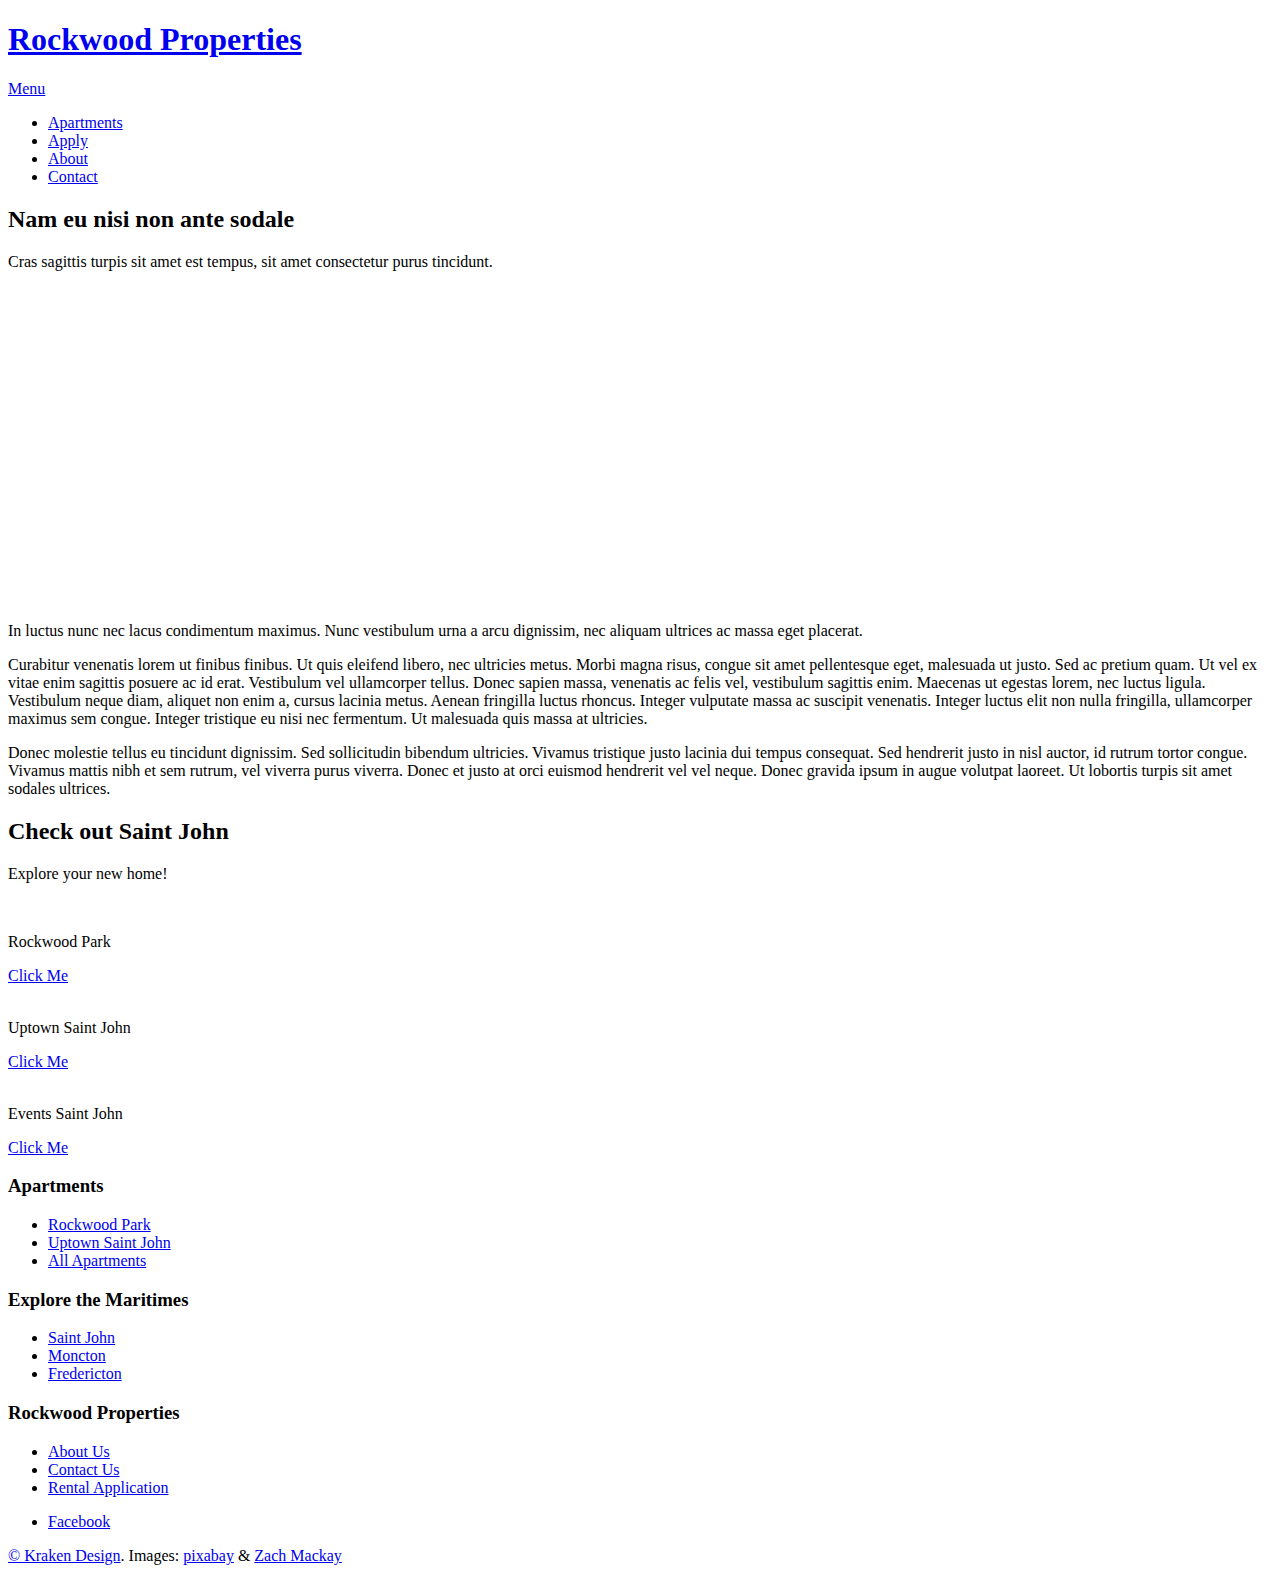
==== about.html @ c41294e8 "Update content to be more reflective of ownership" ====
<!DOCTYPE HTML>
<!--
	Rockwood Properties by Kraken Design
	krakendesign.ca
	Copyright, permission required to use any resources from here
-->
<html>
	<head>
		<title>Rockwood Properties</title>
		<meta charset="utf-8" />
		<meta name="viewport" content="width=device-width, initial-scale=1" />
		<link rel="stylesheet" href="assets/css/main.css" />
	</head>
	<body class="subpage">

		<!-- Header -->
			<header id="header">
				<h1><a href="#">Rockwood <span>Properties</span></a></h1>
				<a href="#menu">Menu</a>
			</header>

		<!-- Nav -->
			<nav id="menu">
				<ul class="links">
					<li><a href="index.html">Apartments</a></li>
					<li><a href="application.html">Apply</a></li>
					<li><a href="about.html">About</a></li>
					<li><a href="contact.html">Contact</a></li>
				</ul>
			</nav>

		<!-- Main -->
		<div id="main">

			<!-- One -->
				<section class="wrapper style1">
					<div class="inner">
						<header class="align-center">
							<h2>Nam eu nisi non ante sodale</h2>
							<p>Cras sagittis turpis sit amet est tempus, sit amet consectetur purus tincidunt.</p>
						</header>
						<div class="video">
							<div class="video-wrapper">
								<iframe width="560" height="315" src="https://www.youtube.com/embed/s6zR2T9vn2c" frameborder="0" allowfullscreen></iframe>
							</div>
							<p class="caption">
								In luctus nunc nec lacus condimentum maximus. Nunc vestibulum urna a arcu dignissim, nec aliquam ultrices ac massa eget placerat.
							</p>
						</div>
						<p>Curabitur venenatis lorem ut finibus finibus. Ut quis eleifend libero, nec ultricies metus. Morbi magna risus, congue sit amet pellentesque eget, malesuada ut justo. Sed ac pretium quam. Ut vel ex vitae enim sagittis posuere ac id erat. Vestibulum vel ullamcorper tellus. Donec sapien massa, venenatis ac felis vel, vestibulum sagittis enim. Maecenas ut egestas lorem, nec luctus ligula. Vestibulum neque diam, aliquet non enim a, cursus lacinia metus. Aenean fringilla luctus rhoncus. Integer vulputate massa ac suscipit venenatis. Integer luctus elit non nulla fringilla, ullamcorper maximus sem congue. Integer tristique eu nisi nec fermentum. Ut malesuada quis massa at ultricies.</p>
						<p>Donec molestie tellus eu tincidunt dignissim. Sed sollicitudin bibendum ultricies. Vivamus tristique justo lacinia dui tempus consequat. Sed hendrerit justo in nisl auctor, id rutrum tortor congue. Vivamus mattis nibh et sem rutrum, vel viverra purus viverra. Donec et justo at orci euismod hendrerit vel vel neque. Donec gravida ipsum in augue volutpat laoreet. Ut lobortis turpis sit amet sodales ultrices.</p>
					</div>
				</section>

			<!-- Three -- Explore -->
			<section class="wrapper ">
				<div class="inner">
					<header class="align-center">
						<h2>Check out Saint John</h2>
						<p>Explore your new home!</p>
					</header>

					<!-- 3 Column Video Section -->
						<div class="flex flex-3">

							<!-- Rockwood Park -->
							<div class="video col">
								<div class="image fit">
									<img src="images/explore01.jpg" alt="" />
									<div class="arrow">
										<div class="icon fa-home"></div>
									</div>
								</div>
								<p class="caption">
									Rockwood Park
								</p>
								<a href="http://www.rockwoodpark.ca/main.html" class="link"><span>Click Me</span></a>
							</div>

							<!-- Uptown Saint John -->
							<div class="video col">
								<div class="image fit">
									<img src="images/explore02.jpg" alt="" />
									<div class="arrow">
										<div class="icon fa-home"></div>
									</div>
								</div>
								<p class="caption">
									Uptown Saint John
								</p>
								<a href="https://uptownsj.com/" class="link"><span>Click Me</span></a>
							</div>

							<!-- Events Saint John -->
							<div class="video col">
								<div class="image fit">
									<img src="images/explore03.jpg" alt="" />
									<div class="arrow">
										<div class="icon fa-home"></div>
									</div>
								</div>
								<p class="caption">
									Events Saint John
								</p>
								<a href="https://uptownsj.com/events-calendar/" class="link"><span>Click Me</span></a>
							</div>
						</div>
				</div>
			</section>

		</div>

		<!-- Footer -->
		<footer id="footer">
			<div class="inner">
				<div class="flex flex-3">
					<div class="col">
						<h3>Apartments</h3>
						<ul class="alt">
							<li><a href="index.html">Rockwood Park</a></li>
							<li><a href="index.html">Uptown Saint John</a></li>
							<li><a href="index.html">All Apartments</a></li>
						</ul>
					</div>
					<div class="col">
						<h3>Explore the Maritimes</h3>
						<ul class="alt">
							<li><a href="https://uptownsj.com/">Saint John</a></li>
							<li><a href="https://downtownmoncton.com/">Moncton</a></li>
							<li><a href="https://www.tourismfredericton.ca/en">Fredericton</a></li>
						</ul>
					</div>
					<div class="col">
						<h3>Rockwood Properties</h3>
						<ul class="alt">
							<li><a href="about.html">About Us</a></li>
							<li><a href="contact.html">Contact Us</a></li>
							<li><a href="application.html">Rental Application</a></li>
						</ul>
					</div>
				</div>
			</div>
			<div class="copyright">
				<ul class="icons">
					<li><a href="#" class="icon fa-facebook"><span class="label">Facebook</span></a></li>
				</ul>
				<a href="https://krakendesign.ca">&copy; Kraken Design</a>. Images: <a href="https://pixabay.com">pixabay</a> & <a href="https://zachmackay.com/">Zach Mackay</a>
			</div>
		</footer>

		<!-- Scripts -->
		<script src="assets/js/jquery.min.js"></script>
		<script src="assets/js/jquery.scrolly.min.js"></script>
		<script src="assets/js/skel.min.js"></script>
		<script src="assets/js/util.js"></script>
		<script src="assets/js/main.js"></script>

	</body>
</html>
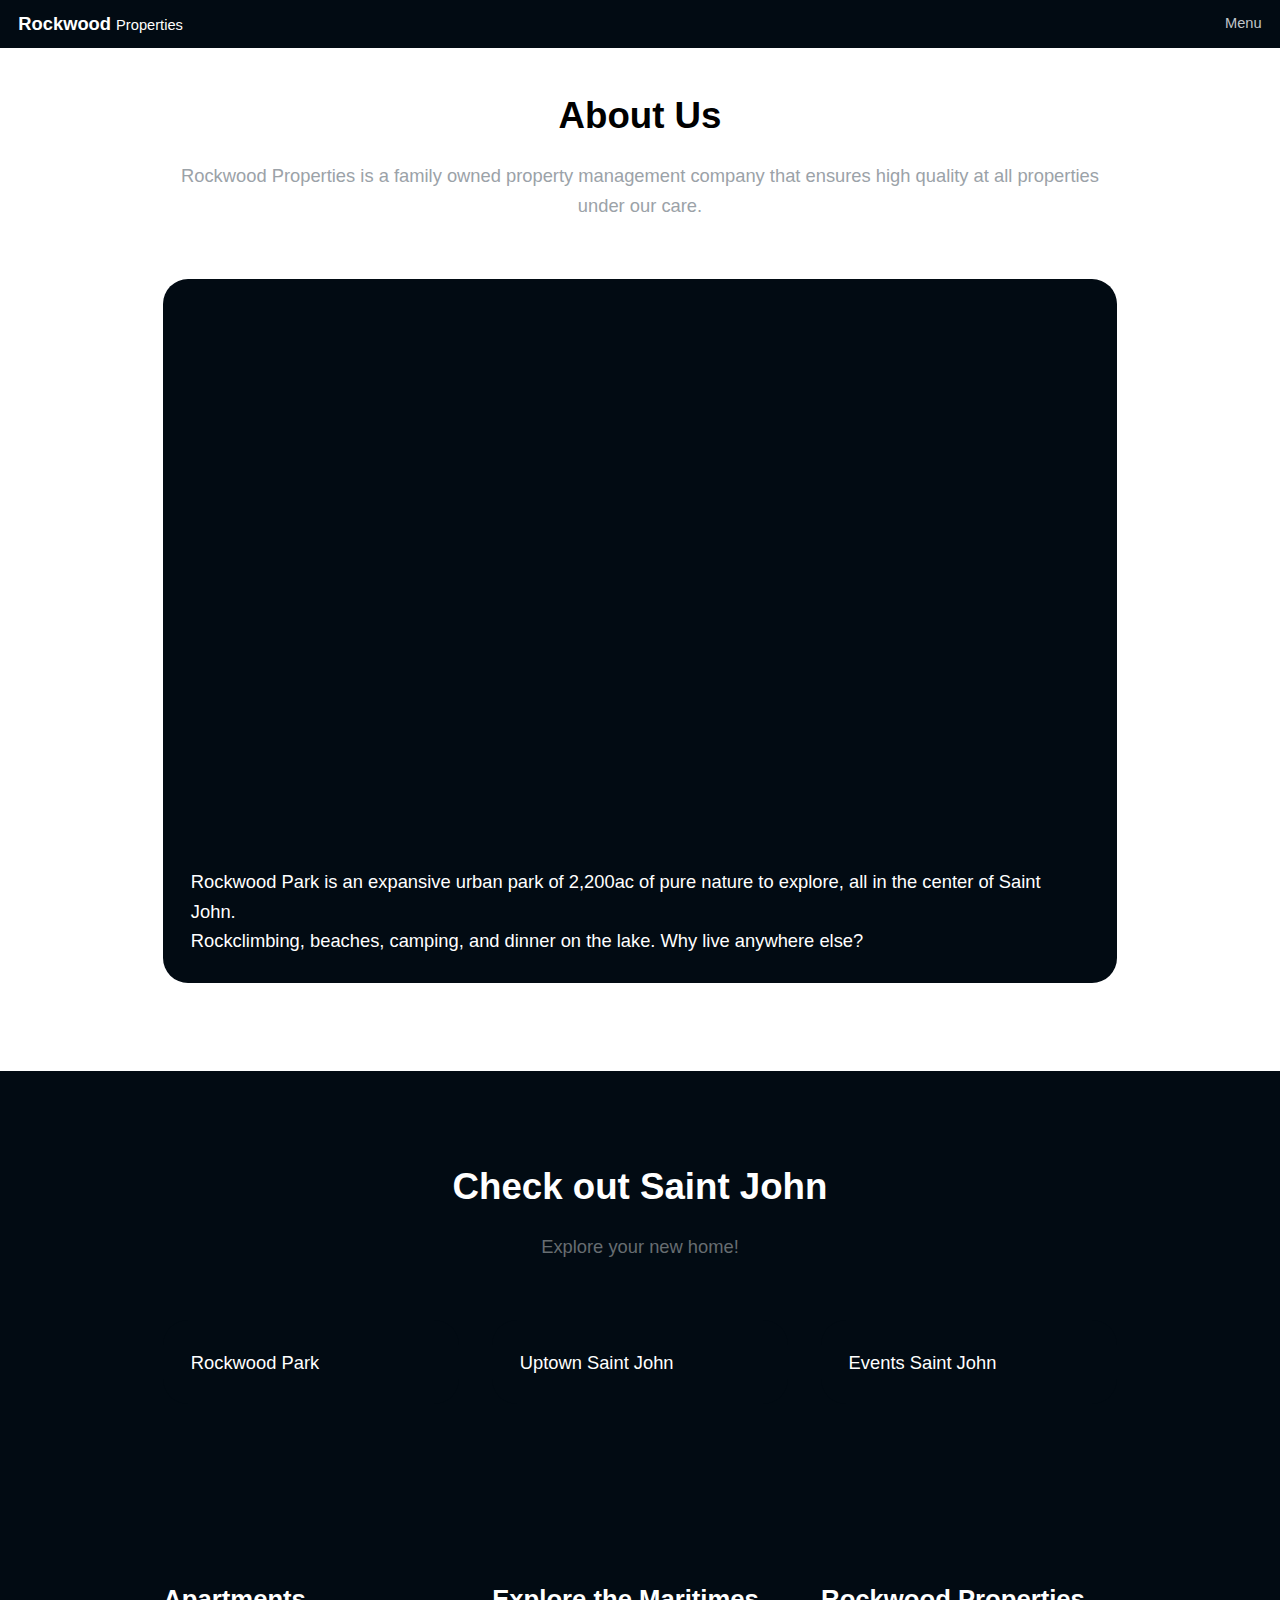
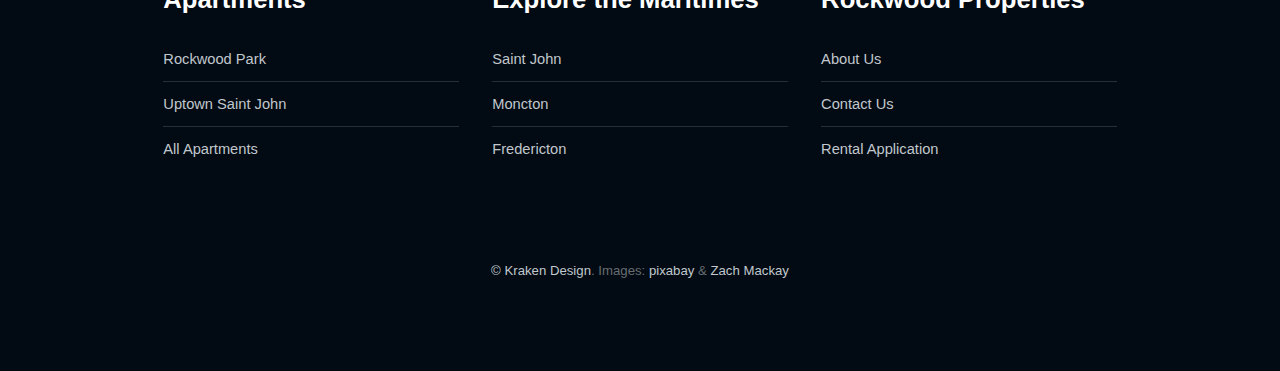
==== commit 397109df: "Re-add nav bar" ====
--- a/about.html
+++ b/about.html
@@ -10,22 +10,23 @@
 		<meta charset="utf-8" />
 		<meta name="viewport" content="width=device-width, initial-scale=1" />
 		<link rel="stylesheet" href="assets/css/main.css" />
+		<link rel="icon" type="image/png" href="favicon.png"/>
 	</head>
-	<body class="subpage">
+	<body>
 
 		<!-- Header -->
 			<header id="header">
-				<h1><a href="#">Rockwood <span>Properties</span></a></h1>
+				<h1><a href="https://rockwoodproperties.ca">Rockwood <span>Properties</span></a></h1>
 				<a href="#menu">Menu</a>
 			</header>
 
 		<!-- Nav -->
 			<nav id="menu">
 				<ul class="links">
-					<li><a href="index.html">Apartments</a></li>
-					<li><a href="application.html">Apply</a></li>
+					<li><a href="index.html">Home</a></li>
+					<li><a href="apply.html">Apply</a></li>
+					<li><a href="contact.html">Contact</a></li>
 					<li><a href="about.html">About</a></li>
-					<li><a href="contact.html">Contact</a></li>
 				</ul>
 			</nav>
 
@@ -33,22 +34,30 @@
 		<div id="main">
 
 			<!-- One -->
-				<section class="wrapper style1">
+				<section class="wrapper style2">
 					<div class="inner">
 						<header class="align-center">
-							<h2>Nam eu nisi non ante sodale</h2>
-							<p>Cras sagittis turpis sit amet est tempus, sit amet consectetur purus tincidunt.</p>
+							<h2>About Us</h2>
+							<p>Rockwood Properties is a family owned property management company that ensures high quality at all properties under our care.</p>
+							<p></p>
 						</header>
 						<div class="video">
 							<div class="video-wrapper">
-								<iframe width="560" height="315" src="https://www.youtube.com/embed/s6zR2T9vn2c" frameborder="0" allowfullscreen></iframe>
+								<iframe src="https://www.google.com/maps/embed?pb=!1m21!1m12!1m3!1d6004.282165749782!2d-66.05738918810069!3d45.29133066724356!2m3!1f0!2f0!3f0!3m2!1i1024!2i768!4f13.1!4m6!3e2!4m0!4m3!3m2!1d45.2876348!2d-66.06153019999999!5e1!3m2!1sen!2sca!4v1611616242511!5m2!1sen!2sca" width="600" height="450" frameborder="0" style="border:0;" allowfullscreen="" aria-hidden="false" tabindex="0"></iframe>
 							</div>
 							<p class="caption">
-								In luctus nunc nec lacus condimentum maximus. Nunc vestibulum urna a arcu dignissim, nec aliquam ultrices ac massa eget placerat.
+								Rockwood Park is an expansive urban park of 2,200ac of pure nature to explore, all in the center of Saint John. 
+								<br>
+								Rockclimbing, beaches, camping, and dinner on the lake. Why live anywhere else?  
 							</p>
+							
 						</div>
-						<p>Curabitur venenatis lorem ut finibus finibus. Ut quis eleifend libero, nec ultricies metus. Morbi magna risus, congue sit amet pellentesque eget, malesuada ut justo. Sed ac pretium quam. Ut vel ex vitae enim sagittis posuere ac id erat. Vestibulum vel ullamcorper tellus. Donec sapien massa, venenatis ac felis vel, vestibulum sagittis enim. Maecenas ut egestas lorem, nec luctus ligula. Vestibulum neque diam, aliquet non enim a, cursus lacinia metus. Aenean fringilla luctus rhoncus. Integer vulputate massa ac suscipit venenatis. Integer luctus elit non nulla fringilla, ullamcorper maximus sem congue. Integer tristique eu nisi nec fermentum. Ut malesuada quis massa at ultricies.</p>
-						<p>Donec molestie tellus eu tincidunt dignissim. Sed sollicitudin bibendum ultricies. Vivamus tristique justo lacinia dui tempus consequat. Sed hendrerit justo in nisl auctor, id rutrum tortor congue. Vivamus mattis nibh et sem rutrum, vel viverra purus viverra. Donec et justo at orci euismod hendrerit vel vel neque. Donec gravida ipsum in augue volutpat laoreet. Ut lobortis turpis sit amet sodales ultrices.</p>
+						<p>
+							
+						</p>
+						<p>
+
+						</p>
 					</div>
 				</section>
 
--- a/assets/css/main.css
+++ b/assets/css/main.css
@@ -0,0 +1,3832 @@
+@charset "UTF-8";
+@import url(font-awesome.min.css);
+@import url("https://fonts.googleapis.com/css?family=Signika:300,700");
+
+/*
+	Broadcast by TEMPLATED
+	templated.co @templatedco
+	Released for free under the Creative Commons Attribution 3.0 license (templated.co/license)
+*/
+
+/* Reset */
+
+	html, body, div, span, applet, object, iframe, h1, h2, h3, h4, h5, h6, p, blockquote, pre, a, abbr, acronym, address, big, cite, code, del, dfn, em, img, ins, kbd, q, s, samp, small, strike, strong, sub, sup, tt, var, b, u, i, center, dl, dt, dd, ol, ul, li, fieldset, form, label, legend, table, caption, tbody, tfoot, thead, tr, th, td, article, aside, canvas, details, embed, figure, figcaption, footer, header, hgroup, menu, nav, output, ruby, section, summary, time, mark, audio, video {
+		margin: 0;
+		padding: 0;
+		border: 0;
+		font-size: 100%;
+		font: inherit;
+		vertical-align: baseline;
+	}
+
+	article, aside, details, figcaption, figure, footer, header, hgroup, menu, nav, section {
+		display: block;
+	}
+
+	body {
+		line-height: 1;
+	}
+
+	ol, ul {
+		list-style: none;
+	}
+
+	blockquote, q {
+		quotes: none;
+	}
+
+	blockquote:before, blockquote:after, q:before, q:after {
+		content: '';
+		content: none;
+	}
+
+	table {
+		border-collapse: collapse;
+		border-spacing: 0;
+	}
+
+	body {
+		-webkit-text-size-adjust: none;
+	}
+
+/* Box Model */
+
+	*, *:before, *:after {
+		-moz-box-sizing: border-box;
+		-webkit-box-sizing: border-box;
+		box-sizing: border-box;
+	}
+
+/* Containers */
+
+	.container {
+		margin-left: auto;
+		margin-right: auto;
+	}
+
+	.container.\31 25\25 {
+		width: 100%;
+		max-width: 100em;
+		min-width: 80em;
+	}
+
+	.container.\37 5\25 {
+		width: 60em;
+	}
+
+	.container.\35 0\25 {
+		width: 40em;
+	}
+
+	.container.\32 5\25 {
+		width: 20em;
+	}
+
+	.container {
+		width: 80em;
+	}
+
+	@media screen and (max-width: 1680px) {
+
+		.container.\31 25\25 {
+			width: 100%;
+			max-width: 100em;
+			min-width: 80em;
+		}
+
+		.container.\37 5\25 {
+			width: 60em;
+		}
+
+		.container.\35 0\25 {
+			width: 40em;
+		}
+
+		.container.\32 5\25 {
+			width: 20em;
+		}
+
+		.container {
+			width: 80em;
+		}
+
+	}
+
+	@media screen and (max-width: 1280px) {
+
+		.container.\31 25\25 {
+			width: 100%;
+			max-width: 81.25em;
+			min-width: 65em;
+		}
+
+		.container.\37 5\25 {
+			width: 48.75em;
+		}
+
+		.container.\35 0\25 {
+			width: 32.5em;
+		}
+
+		.container.\32 5\25 {
+			width: 16.25em;
+		}
+
+		.container {
+			width: 65em;
+		}
+
+	}
+
+	@media screen and (max-width: 980px) {
+
+		.container.\31 25\25 {
+			width: 100%;
+			max-width: 112.5%;
+			min-width: 90%;
+		}
+
+		.container.\37 5\25 {
+			width: 67.5%;
+		}
+
+		.container.\35 0\25 {
+			width: 45%;
+		}
+
+		.container.\32 5\25 {
+			width: 22.5%;
+		}
+
+		.container {
+			width: 90%;
+		}
+
+	}
+
+	@media screen and (max-width: 736px) {
+
+		.container.\31 25\25 {
+			width: 100%;
+			max-width: 112.5%;
+			min-width: 90%;
+		}
+
+		.container.\37 5\25 {
+			width: 67.5%;
+		}
+
+		.container.\35 0\25 {
+			width: 45%;
+		}
+
+		.container.\32 5\25 {
+			width: 22.5%;
+		}
+
+		.container {
+			width: 90% !important;
+		}
+
+	}
+
+	@media screen and (max-width: 480px) {
+
+		.container.\31 25\25 {
+			width: 100%;
+			max-width: 112.5%;
+			min-width: 90%;
+		}
+
+		.container.\37 5\25 {
+			width: 67.5%;
+		}
+
+		.container.\35 0\25 {
+			width: 45%;
+		}
+
+		.container.\32 5\25 {
+			width: 22.5%;
+		}
+
+		.container {
+			width: 90% !important;
+		}
+
+	}
+
+/* Grid */
+
+	.row {
+		border-bottom: solid 1px transparent;
+		-moz-box-sizing: border-box;
+		-webkit-box-sizing: border-box;
+		box-sizing: border-box;
+	}
+
+	.row > * {
+		float: left;
+		-moz-box-sizing: border-box;
+		-webkit-box-sizing: border-box;
+		box-sizing: border-box;
+	}
+
+	.row:after, .row:before {
+		content: '';
+		display: block;
+		clear: both;
+		height: 0;
+	}
+
+	.row.uniform > * > :first-child {
+		margin-top: 0;
+	}
+
+	.row.uniform > * > :last-child {
+		margin-bottom: 0;
+	}
+
+	.row.\30 \25 > * {
+		padding: 0 0 0 0em;
+	}
+
+	.row.\30 \25 {
+		margin: 0 0 -1px 0em;
+	}
+
+	.row.uniform.\30 \25 > * {
+		padding: 0em 0 0 0em;
+	}
+
+	.row.uniform.\30 \25 {
+		margin: 0em 0 -1px 0em;
+	}
+
+	.row > * {
+		padding: 0 0 0 2em;
+	}
+
+	.row {
+		margin: 0 0 -1px -2em;
+	}
+
+	.row.uniform > * {
+		padding: 2em 0 0 2em;
+	}
+
+	.row.uniform {
+		margin: -2em 0 -1px -2em;
+	}
+
+	.row.\32 00\25 > * {
+		padding: 0 0 0 4em;
+	}
+
+	.row.\32 00\25 {
+		margin: 0 0 -1px -4em;
+	}
+
+	.row.uniform.\32 00\25 > * {
+		padding: 4em 0 0 4em;
+	}
+
+	.row.uniform.\32 00\25 {
+		margin: -4em 0 -1px -4em;
+	}
+
+	.row.\31 50\25 > * {
+		padding: 0 0 0 3em;
+	}
+
+	.row.\31 50\25 {
+		margin: 0 0 -1px -3em;
+	}
+
+	.row.uniform.\31 50\25 > * {
+		padding: 3em 0 0 3em;
+	}
+
+	.row.uniform.\31 50\25 {
+		margin: -3em 0 -1px -3em;
+	}
+
+	.row.\35 0\25 > * {
+		padding: 0 0 0 1em;
+	}
+
+	.row.\35 0\25 {
+		margin: 0 0 -1px -1em;
+	}
+
+	.row.uniform.\35 0\25 > * {
+		padding: 1em 0 0 1em;
+	}
+
+	.row.uniform.\35 0\25 {
+		margin: -1em 0 -1px -1em;
+	}
+
+	.row.\32 5\25 > * {
+		padding: 0 0 0 0.5em;
+	}
+
+	.row.\32 5\25 {
+		margin: 0 0 -1px -0.5em;
+	}
+
+	.row.uniform.\32 5\25 > * {
+		padding: 0.5em 0 0 0.5em;
+	}
+
+	.row.uniform.\32 5\25 {
+		margin: -0.5em 0 -1px -0.5em;
+	}
+
+	.\31 2u, .\31 2u\24 {
+		width: 100%;
+		clear: none;
+		margin-left: 0;
+	}
+
+	.\31 1u, .\31 1u\24 {
+		width: 91.6666666667%;
+		clear: none;
+		margin-left: 0;
+	}
+
+	.\31 0u, .\31 0u\24 {
+		width: 83.3333333333%;
+		clear: none;
+		margin-left: 0;
+	}
+
+	.\39 u, .\39 u\24 {
+		width: 75%;
+		clear: none;
+		margin-left: 0;
+	}
+
+	.\38 u, .\38 u\24 {
+		width: 66.6666666667%;
+		clear: none;
+		margin-left: 0;
+	}
+
+	.\37 u, .\37 u\24 {
+		width: 58.3333333333%;
+		clear: none;
+		margin-left: 0;
+	}
+
+	.\36 u, .\36 u\24 {
+		width: 50%;
+		clear: none;
+		margin-left: 0;
+	}
+
+	.\35 u, .\35 u\24 {
+		width: 41.6666666667%;
+		clear: none;
+		margin-left: 0;
+	}
+
+	.\34 u, .\34 u\24 {
+		width: 33.3333333333%;
+		clear: none;
+		margin-left: 0;
+	}
+
+	.\33 u, .\33 u\24 {
+		width: 25%;
+		clear: none;
+		margin-left: 0;
+	}
+
+	.\32 u, .\32 u\24 {
+		width: 16.6666666667%;
+		clear: none;
+		margin-left: 0;
+	}
+
+	.\31 u, .\31 u\24 {
+		width: 8.3333333333%;
+		clear: none;
+		margin-left: 0;
+	}
+
+	.\31 2u\24 + *,
+	.\31 1u\24 + *,
+	.\31 0u\24 + *,
+	.\39 u\24 + *,
+	.\38 u\24 + *,
+	.\37 u\24 + *,
+	.\36 u\24 + *,
+	.\35 u\24 + *,
+	.\34 u\24 + *,
+	.\33 u\24 + *,
+	.\32 u\24 + *,
+	.\31 u\24 + * {
+		clear: left;
+	}
+
+	.\-11u {
+		margin-left: 91.66667%;
+	}
+
+	.\-10u {
+		margin-left: 83.33333%;
+	}
+
+	.\-9u {
+		margin-left: 75%;
+	}
+
+	.\-8u {
+		margin-left: 66.66667%;
+	}
+
+	.\-7u {
+		margin-left: 58.33333%;
+	}
+
+	.\-6u {
+		margin-left: 50%;
+	}
+
+	.\-5u {
+		margin-left: 41.66667%;
+	}
+
+	.\-4u {
+		margin-left: 33.33333%;
+	}
+
+	.\-3u {
+		margin-left: 25%;
+	}
+
+	.\-2u {
+		margin-left: 16.66667%;
+	}
+
+	.\-1u {
+		margin-left: 8.33333%;
+	}
+
+	@media screen and (max-width: 1680px) {
+
+		.row > * {
+			padding: 0 0 0 2em;
+		}
+
+		.row {
+			margin: 0 0 -1px -2em;
+		}
+
+		.row.uniform > * {
+			padding: 2em 0 0 2em;
+		}
+
+		.row.uniform {
+			margin: -2em 0 -1px -2em;
+		}
+
+		.row.\32 00\25 > * {
+			padding: 0 0 0 4em;
+		}
+
+		.row.\32 00\25 {
+			margin: 0 0 -1px -4em;
+		}
+
+		.row.uniform.\32 00\25 > * {
+			padding: 4em 0 0 4em;
+		}
+
+		.row.uniform.\32 00\25 {
+			margin: -4em 0 -1px -4em;
+		}
+
+		.row.\31 50\25 > * {
+			padding: 0 0 0 3em;
+		}
+
+		.row.\31 50\25 {
+			margin: 0 0 -1px -3em;
+		}
+
+		.row.uniform.\31 50\25 > * {
+			padding: 3em 0 0 3em;
+		}
+
+		.row.uniform.\31 50\25 {
+			margin: -3em 0 -1px -3em;
+		}
+
+		.row.\35 0\25 > * {
+			padding: 0 0 0 1em;
+		}
+
+		.row.\35 0\25 {
+			margin: 0 0 -1px -1em;
+		}
+
+		.row.uniform.\35 0\25 > * {
+			padding: 1em 0 0 1em;
+		}
+
+		.row.uniform.\35 0\25 {
+			margin: -1em 0 -1px -1em;
+		}
+
+		.row.\32 5\25 > * {
+			padding: 0 0 0 0.5em;
+		}
+
+		.row.\32 5\25 {
+			margin: 0 0 -1px -0.5em;
+		}
+
+		.row.uniform.\32 5\25 > * {
+			padding: 0.5em 0 0 0.5em;
+		}
+
+		.row.uniform.\32 5\25 {
+			margin: -0.5em 0 -1px -0.5em;
+		}
+
+		.\31 2u\28xlarge\29, .\31 2u\24\28xlarge\29 {
+			width: 100%;
+			clear: none;
+			margin-left: 0;
+		}
+
+		.\31 1u\28xlarge\29, .\31 1u\24\28xlarge\29 {
+			width: 91.6666666667%;
+			clear: none;
+			margin-left: 0;
+		}
+
+		.\31 0u\28xlarge\29, .\31 0u\24\28xlarge\29 {
+			width: 83.3333333333%;
+			clear: none;
+			margin-left: 0;
+		}
+
+		.\39 u\28xlarge\29, .\39 u\24\28xlarge\29 {
+			width: 75%;
+			clear: none;
+			margin-left: 0;
+		}
+
+		.\38 u\28xlarge\29, .\38 u\24\28xlarge\29 {
+			width: 66.6666666667%;
+			clear: none;
+			margin-left: 0;
+		}
+
+		.\37 u\28xlarge\29, .\37 u\24\28xlarge\29 {
+			width: 58.3333333333%;
+			clear: none;
+			margin-left: 0;
+		}
+
+		.\36 u\28xlarge\29, .\36 u\24\28xlarge\29 {
+			width: 50%;
+			clear: none;
+			margin-left: 0;
+		}
+
+		.\35 u\28xlarge\29, .\35 u\24\28xlarge\29 {
+			width: 41.6666666667%;
+			clear: none;
+			margin-left: 0;
+		}
+
+		.\34 u\28xlarge\29, .\34 u\24\28xlarge\29 {
+			width: 33.3333333333%;
+			clear: none;
+			margin-left: 0;
+		}
+
+		.\33 u\28xlarge\29, .\33 u\24\28xlarge\29 {
+			width: 25%;
+			clear: none;
+			margin-left: 0;
+		}
+
+		.\32 u\28xlarge\29, .\32 u\24\28xlarge\29 {
+			width: 16.6666666667%;
+			clear: none;
+			margin-left: 0;
+		}
+
+		.\31 u\28xlarge\29, .\31 u\24\28xlarge\29 {
+			width: 8.3333333333%;
+			clear: none;
+			margin-left: 0;
+		}
+
+		.\31 2u\24\28xlarge\29 + *,
+		.\31 1u\24\28xlarge\29 + *,
+		.\31 0u\24\28xlarge\29 + *,
+		.\39 u\24\28xlarge\29 + *,
+		.\38 u\24\28xlarge\29 + *,
+		.\37 u\24\28xlarge\29 + *,
+		.\36 u\24\28xlarge\29 + *,
+		.\35 u\24\28xlarge\29 + *,
+		.\34 u\24\28xlarge\29 + *,
+		.\33 u\24\28xlarge\29 + *,
+		.\32 u\24\28xlarge\29 + *,
+		.\31 u\24\28xlarge\29 + * {
+			clear: left;
+		}
+
+		.\-11u\28xlarge\29 {
+			margin-left: 91.66667%;
+		}
+
+		.\-10u\28xlarge\29 {
+			margin-left: 83.33333%;
+		}
+
+		.\-9u\28xlarge\29 {
+			margin-left: 75%;
+		}
+
+		.\-8u\28xlarge\29 {
+			margin-left: 66.66667%;
+		}
+
+		.\-7u\28xlarge\29 {
+			margin-left: 58.33333%;
+		}
+
+		.\-6u\28xlarge\29 {
+			margin-left: 50%;
+		}
+
+		.\-5u\28xlarge\29 {
+			margin-left: 41.66667%;
+		}
+
+		.\-4u\28xlarge\29 {
+			margin-left: 33.33333%;
+		}
+
+		.\-3u\28xlarge\29 {
+			margin-left: 25%;
+		}
+
+		.\-2u\28xlarge\29 {
+			margin-left: 16.66667%;
+		}
+
+		.\-1u\28xlarge\29 {
+			margin-left: 8.33333%;
+		}
+
+	}
+
+	@media screen and (max-width: 1280px) {
+
+		.row > * {
+			padding: 0 0 0 1.5em;
+		}
+
+		.row {
+			margin: 0 0 -1px -1.5em;
+		}
+
+		.row.uniform > * {
+			padding: 1.5em 0 0 1.5em;
+		}
+
+		.row.uniform {
+			margin: -1.5em 0 -1px -1.5em;
+		}
+
+		.row.\32 00\25 > * {
+			padding: 0 0 0 3em;
+		}
+
+		.row.\32 00\25 {
+			margin: 0 0 -1px -3em;
+		}
+
+		.row.uniform.\32 00\25 > * {
+			padding: 3em 0 0 3em;
+		}
+
+		.row.uniform.\32 00\25 {
+			margin: -3em 0 -1px -3em;
+		}
+
+		.row.\31 50\25 > * {
+			padding: 0 0 0 2.25em;
+		}
+
+		.row.\31 50\25 {
+			margin: 0 0 -1px -2.25em;
+		}
+
+		.row.uniform.\31 50\25 > * {
+			padding: 2.25em 0 0 2.25em;
+		}
+
+		.row.uniform.\31 50\25 {
+			margin: -2.25em 0 -1px -2.25em;
+		}
+
+		.row.\35 0\25 > * {
+			padding: 0 0 0 0.75em;
+		}
+
+		.row.\35 0\25 {
+			margin: 0 0 -1px -0.75em;
+		}
+
+		.row.uniform.\35 0\25 > * {
+			padding: 0.75em 0 0 0.75em;
+		}
+
+		.row.uniform.\35 0\25 {
+			margin: -0.75em 0 -1px -0.75em;
+		}
+
+		.row.\32 5\25 > * {
+			padding: 0 0 0 0.375em;
+		}
+
+		.row.\32 5\25 {
+			margin: 0 0 -1px -0.375em;
+		}
+
+		.row.uniform.\32 5\25 > * {
+			padding: 0.375em 0 0 0.375em;
+		}
+
+		.row.uniform.\32 5\25 {
+			margin: -0.375em 0 -1px -0.375em;
+		}
+
+		.\31 2u\28large\29, .\31 2u\24\28large\29 {
+			width: 100%;
+			clear: none;
+			margin-left: 0;
+		}
+
+		.\31 1u\28large\29, .\31 1u\24\28large\29 {
+			width: 91.6666666667%;
+			clear: none;
+			margin-left: 0;
+		}
+
+		.\31 0u\28large\29, .\31 0u\24\28large\29 {
+			width: 83.3333333333%;
+			clear: none;
+			margin-left: 0;
+		}
+
+		.\39 u\28large\29, .\39 u\24\28large\29 {
+			width: 75%;
+			clear: none;
+			margin-left: 0;
+		}
+
+		.\38 u\28large\29, .\38 u\24\28large\29 {
+			width: 66.6666666667%;
+			clear: none;
+			margin-left: 0;
+		}
+
+		.\37 u\28large\29, .\37 u\24\28large\29 {
+			width: 58.3333333333%;
+			clear: none;
+			margin-left: 0;
+		}
+
+		.\36 u\28large\29, .\36 u\24\28large\29 {
+			width: 50%;
+			clear: none;
+			margin-left: 0;
+		}
+
+		.\35 u\28large\29, .\35 u\24\28large\29 {
+			width: 41.6666666667%;
+			clear: none;
+			margin-left: 0;
+		}
+
+		.\34 u\28large\29, .\34 u\24\28large\29 {
+			width: 33.3333333333%;
+			clear: none;
+			margin-left: 0;
+		}
+
+		.\33 u\28large\29, .\33 u\24\28large\29 {
+			width: 25%;
+			clear: none;
+			margin-left: 0;
+		}
+
+		.\32 u\28large\29, .\32 u\24\28large\29 {
+			width: 16.6666666667%;
+			clear: none;
+			margin-left: 0;
+		}
+
+		.\31 u\28large\29, .\31 u\24\28large\29 {
+			width: 8.3333333333%;
+			clear: none;
+			margin-left: 0;
+		}
+
+		.\31 2u\24\28large\29 + *,
+		.\31 1u\24\28large\29 + *,
+		.\31 0u\24\28large\29 + *,
+		.\39 u\24\28large\29 + *,
+		.\38 u\24\28large\29 + *,
+		.\37 u\24\28large\29 + *,
+		.\36 u\24\28large\29 + *,
+		.\35 u\24\28large\29 + *,
+		.\34 u\24\28large\29 + *,
+		.\33 u\24\28large\29 + *,
+		.\32 u\24\28large\29 + *,
+		.\31 u\24\28large\29 + * {
+			clear: left;
+		}
+
+		.\-11u\28large\29 {
+			margin-left: 91.66667%;
+		}
+
+		.\-10u\28large\29 {
+			margin-left: 83.33333%;
+		}
+
+		.\-9u\28large\29 {
+			margin-left: 75%;
+		}
+
+		.\-8u\28large\29 {
+			margin-left: 66.66667%;
+		}
+
+		.\-7u\28large\29 {
+			margin-left: 58.33333%;
+		}
+
+		.\-6u\28large\29 {
+			margin-left: 50%;
+		}
+
+		.\-5u\28large\29 {
+			margin-left: 41.66667%;
+		}
+
+		.\-4u\28large\29 {
+			margin-left: 33.33333%;
+		}
+
+		.\-3u\28large\29 {
+			margin-left: 25%;
+		}
+
+		.\-2u\28large\29 {
+			margin-left: 16.66667%;
+		}
+
+		.\-1u\28large\29 {
+			margin-left: 8.33333%;
+		}
+
+	}
+
+	@media screen and (max-width: 980px) {
+
+		.row > * {
+			padding: 0 0 0 1.5em;
+		}
+
+		.row {
+			margin: 0 0 -1px -1.5em;
+		}
+
+		.row.uniform > * {
+			padding: 1.5em 0 0 1.5em;
+		}
+
+		.row.uniform {
+			margin: -1.5em 0 -1px -1.5em;
+		}
+
+		.row.\32 00\25 > * {
+			padding: 0 0 0 3em;
+		}
+
+		.row.\32 00\25 {
+			margin: 0 0 -1px -3em;
+		}
+
+		.row.uniform.\32 00\25 > * {
+			padding: 3em 0 0 3em;
+		}
+
+		.row.uniform.\32 00\25 {
+			margin: -3em 0 -1px -3em;
+		}
+
+		.row.\31 50\25 > * {
+			padding: 0 0 0 2.25em;
+		}
+
+		.row.\31 50\25 {
+			margin: 0 0 -1px -2.25em;
+		}
+
+		.row.uniform.\31 50\25 > * {
+			padding: 2.25em 0 0 2.25em;
+		}
+
+		.row.uniform.\31 50\25 {
+			margin: -2.25em 0 -1px -2.25em;
+		}
+
+		.row.\35 0\25 > * {
+			padding: 0 0 0 0.75em;
+		}
+
+		.row.\35 0\25 {
+			margin: 0 0 -1px -0.75em;
+		}
+
+		.row.uniform.\35 0\25 > * {
+			padding: 0.75em 0 0 0.75em;
+		}
+
+		.row.uniform.\35 0\25 {
+			margin: -0.75em 0 -1px -0.75em;
+		}
+
+		.row.\32 5\25 > * {
+			padding: 0 0 0 0.375em;
+		}
+
+		.row.\32 5\25 {
+			margin: 0 0 -1px -0.375em;
+		}
+
+		.row.uniform.\32 5\25 > * {
+			padding: 0.375em 0 0 0.375em;
+		}
+
+		.row.uniform.\32 5\25 {
+			margin: -0.375em 0 -1px -0.375em;
+		}
+
+		.\31 2u\28medium\29, .\31 2u\24\28medium\29 {
+			width: 100%;
+			clear: none;
+			margin-left: 0;
+		}
+
+		.\31 1u\28medium\29, .\31 1u\24\28medium\29 {
+			width: 91.6666666667%;
+			clear: none;
+			margin-left: 0;
+		}
+
+		.\31 0u\28medium\29, .\31 0u\24\28medium\29 {
+			width: 83.3333333333%;
+			clear: none;
+			margin-left: 0;
+		}
+
+		.\39 u\28medium\29, .\39 u\24\28medium\29 {
+			width: 75%;
+			clear: none;
+			margin-left: 0;
+		}
+
+		.\38 u\28medium\29, .\38 u\24\28medium\29 {
+			width: 66.6666666667%;
+			clear: none;
+			margin-left: 0;
+		}
+
+		.\37 u\28medium\29, .\37 u\24\28medium\29 {
+			width: 58.3333333333%;
+			clear: none;
+			margin-left: 0;
+		}
+
+		.\36 u\28medium\29, .\36 u\24\28medium\29 {
+			width: 50%;
+			clear: none;
+			margin-left: 0;
+		}
+
+		.\35 u\28medium\29, .\35 u\24\28medium\29 {
+			width: 41.6666666667%;
+			clear: none;
+			margin-left: 0;
+		}
+
+		.\34 u\28medium\29, .\34 u\24\28medium\29 {
+			width: 33.3333333333%;
+			clear: none;
+			margin-left: 0;
+		}
+
+		.\33 u\28medium\29, .\33 u\24\28medium\29 {
+			width: 25%;
+			clear: none;
+			margin-left: 0;
+		}
+
+		.\32 u\28medium\29, .\32 u\24\28medium\29 {
+			width: 16.6666666667%;
+			clear: none;
+			margin-left: 0;
+		}
+
+		.\31 u\28medium\29, .\31 u\24\28medium\29 {
+			width: 8.3333333333%;
+			clear: none;
+			margin-left: 0;
+		}
+
+		.\31 2u\24\28medium\29 + *,
+		.\31 1u\24\28medium\29 + *,
+		.\31 0u\24\28medium\29 + *,
+		.\39 u\24\28medium\29 + *,
+		.\38 u\24\28medium\29 + *,
+		.\37 u\24\28medium\29 + *,
+		.\36 u\24\28medium\29 + *,
+		.\35 u\24\28medium\29 + *,
+		.\34 u\24\28medium\29 + *,
+		.\33 u\24\28medium\29 + *,
+		.\32 u\24\28medium\29 + *,
+		.\31 u\24\28medium\29 + * {
+			clear: left;
+		}
+
+		.\-11u\28medium\29 {
+			margin-left: 91.66667%;
+		}
+
+		.\-10u\28medium\29 {
+			margin-left: 83.33333%;
+		}
+
+		.\-9u\28medium\29 {
+			margin-left: 75%;
+		}
+
+		.\-8u\28medium\29 {
+			margin-left: 66.66667%;
+		}
+
+		.\-7u\28medium\29 {
+			margin-left: 58.33333%;
+		}
+
+		.\-6u\28medium\29 {
+			margin-left: 50%;
+		}
+
+		.\-5u\28medium\29 {
+			margin-left: 41.66667%;
+		}
+
+		.\-4u\28medium\29 {
+			margin-left: 33.33333%;
+		}
+
+		.\-3u\28medium\29 {
+			margin-left: 25%;
+		}
+
+		.\-2u\28medium\29 {
+			margin-left: 16.66667%;
+		}
+
+		.\-1u\28medium\29 {
+			margin-left: 8.33333%;
+		}
+
+	}
+
+	@media screen and (max-width: 736px) {
+
+		.row > * {
+			padding: 0 0 0 1.25em;
+		}
+
+		.row {
+			margin: 0 0 -1px -1.25em;
+		}
+
+		.row.uniform > * {
+			padding: 1.25em 0 0 1.25em;
+		}
+
+		.row.uniform {
+			margin: -1.25em 0 -1px -1.25em;
+		}
+
+		.row.\32 00\25 > * {
+			padding: 0 0 0 2.5em;
+		}
+
+		.row.\32 00\25 {
+			margin: 0 0 -1px -2.5em;
+		}
+
+		.row.uniform.\32 00\25 > * {
+			padding: 2.5em 0 0 2.5em;
+		}
+
+		.row.uniform.\32 00\25 {
+			margin: -2.5em 0 -1px -2.5em;
+		}
+
+		.row.\31 50\25 > * {
+			padding: 0 0 0 1.875em;
+		}
+
+		.row.\31 50\25 {
+			margin: 0 0 -1px -1.875em;
+		}
+
+		.row.uniform.\31 50\25 > * {
+			padding: 1.875em 0 0 1.875em;
+		}
+
+		.row.uniform.\31 50\25 {
+			margin: -1.875em 0 -1px -1.875em;
+		}
+
+		.row.\35 0\25 > * {
+			padding: 0 0 0 0.625em;
+		}
+
+		.row.\35 0\25 {
+			margin: 0 0 -1px -0.625em;
+		}
+
+		.row.uniform.\35 0\25 > * {
+			padding: 0.625em 0 0 0.625em;
+		}
+
+		.row.uniform.\35 0\25 {
+			margin: -0.625em 0 -1px -0.625em;
+		}
+
+		.row.\32 5\25 > * {
+			padding: 0 0 0 0.3125em;
+		}
+
+		.row.\32 5\25 {
+			margin: 0 0 -1px -0.3125em;
+		}
+
+		.row.uniform.\32 5\25 > * {
+			padding: 0.3125em 0 0 0.3125em;
+		}
+
+		.row.uniform.\32 5\25 {
+			margin: -0.3125em 0 -1px -0.3125em;
+		}
+
+		.\31 2u\28small\29, .\31 2u\24\28small\29 {
+			width: 100%;
+			clear: none;
+			margin-left: 0;
+		}
+
+		.\31 1u\28small\29, .\31 1u\24\28small\29 {
+			width: 91.6666666667%;
+			clear: none;
+			margin-left: 0;
+		}
+
+		.\31 0u\28small\29, .\31 0u\24\28small\29 {
+			width: 83.3333333333%;
+			clear: none;
+			margin-left: 0;
+		}
+
+		.\39 u\28small\29, .\39 u\24\28small\29 {
+			width: 75%;
+			clear: none;
+			margin-left: 0;
+		}
+
+		.\38 u\28small\29, .\38 u\24\28small\29 {
+			width: 66.6666666667%;
+			clear: none;
+			margin-left: 0;
+		}
+
+		.\37 u\28small\29, .\37 u\24\28small\29 {
+			width: 58.3333333333%;
+			clear: none;
+			margin-left: 0;
+		}
+
+		.\36 u\28small\29, .\36 u\24\28small\29 {
+			width: 50%;
+			clear: none;
+			margin-left: 0;
+		}
+
+		.\35 u\28small\29, .\35 u\24\28small\29 {
+			width: 41.6666666667%;
+			clear: none;
+			margin-left: 0;
+		}
+
+		.\34 u\28small\29, .\34 u\24\28small\29 {
+			width: 33.3333333333%;
+			clear: none;
+			margin-left: 0;
+		}
+
+		.\33 u\28small\29, .\33 u\24\28small\29 {
+			width: 25%;
+			clear: none;
+			margin-left: 0;
+		}
+
+		.\32 u\28small\29, .\32 u\24\28small\29 {
+			width: 16.6666666667%;
+			clear: none;
+			margin-left: 0;
+		}
+
+		.\31 u\28small\29, .\31 u\24\28small\29 {
+			width: 8.3333333333%;
+			clear: none;
+			margin-left: 0;
+		}
+
+		.\31 2u\24\28small\29 + *,
+		.\31 1u\24\28small\29 + *,
+		.\31 0u\24\28small\29 + *,
+		.\39 u\24\28small\29 + *,
+		.\38 u\24\28small\29 + *,
+		.\37 u\24\28small\29 + *,
+		.\36 u\24\28small\29 + *,
+		.\35 u\24\28small\29 + *,
+		.\34 u\24\28small\29 + *,
+		.\33 u\24\28small\29 + *,
+		.\32 u\24\28small\29 + *,
+		.\31 u\24\28small\29 + * {
+			clear: left;
+		}
+
+		.\-11u\28small\29 {
+			margin-left: 91.66667%;
+		}
+
+		.\-10u\28small\29 {
+			margin-left: 83.33333%;
+		}
+
+		.\-9u\28small\29 {
+			margin-left: 75%;
+		}
+
+		.\-8u\28small\29 {
+			margin-left: 66.66667%;
+		}
+
+		.\-7u\28small\29 {
+			margin-left: 58.33333%;
+		}
+
+		.\-6u\28small\29 {
+			margin-left: 50%;
+		}
+
+		.\-5u\28small\29 {
+			margin-left: 41.66667%;
+		}
+
+		.\-4u\28small\29 {
+			margin-left: 33.33333%;
+		}
+
+		.\-3u\28small\29 {
+			margin-left: 25%;
+		}
+
+		.\-2u\28small\29 {
+			margin-left: 16.66667%;
+		}
+
+		.\-1u\28small\29 {
+			margin-left: 8.33333%;
+		}
+
+	}
+
+	@media screen and (max-width: 480px) {
+
+		.row > * {
+			padding: 0 0 0 1.25em;
+		}
+
+		.row {
+			margin: 0 0 -1px -1.25em;
+		}
+
+		.row.uniform > * {
+			padding: 1.25em 0 0 1.25em;
+		}
+
+		.row.uniform {
+			margin: -1.25em 0 -1px -1.25em;
+		}
+
+		.row.\32 00\25 > * {
+			padding: 0 0 0 2.5em;
+		}
+
+		.row.\32 00\25 {
+			margin: 0 0 -1px -2.5em;
+		}
+
+		.row.uniform.\32 00\25 > * {
+			padding: 2.5em 0 0 2.5em;
+		}
+
+		.row.uniform.\32 00\25 {
+			margin: -2.5em 0 -1px -2.5em;
+		}
+
+		.row.\31 50\25 > * {
+			padding: 0 0 0 1.875em;
+		}
+
+		.row.\31 50\25 {
+			margin: 0 0 -1px -1.875em;
+		}
+
+		.row.uniform.\31 50\25 > * {
+			padding: 1.875em 0 0 1.875em;
+		}
+
+		.row.uniform.\31 50\25 {
+			margin: -1.875em 0 -1px -1.875em;
+		}
+
+		.row.\35 0\25 > * {
+			padding: 0 0 0 0.625em;
+		}
+
+		.row.\35 0\25 {
+			margin: 0 0 -1px -0.625em;
+		}
+
+		.row.uniform.\35 0\25 > * {
+			padding: 0.625em 0 0 0.625em;
+		}
+
+		.row.uniform.\35 0\25 {
+			margin: -0.625em 0 -1px -0.625em;
+		}
+
+		.row.\32 5\25 > * {
+			padding: 0 0 0 0.3125em;
+		}
+
+		.row.\32 5\25 {
+			margin: 0 0 -1px -0.3125em;
+		}
+
+		.row.uniform.\32 5\25 > * {
+			padding: 0.3125em 0 0 0.3125em;
+		}
+
+		.row.uniform.\32 5\25 {
+			margin: -0.3125em 0 -1px -0.3125em;
+		}
+
+		.\31 2u\28xsmall\29, .\31 2u\24\28xsmall\29 {
+			width: 100%;
+			clear: none;
+			margin-left: 0;
+		}
+
+		.\31 1u\28xsmall\29, .\31 1u\24\28xsmall\29 {
+			width: 91.6666666667%;
+			clear: none;
+			margin-left: 0;
+		}
+
+		.\31 0u\28xsmall\29, .\31 0u\24\28xsmall\29 {
+			width: 83.3333333333%;
+			clear: none;
+			margin-left: 0;
+		}
+
+		.\39 u\28xsmall\29, .\39 u\24\28xsmall\29 {
+			width: 75%;
+			clear: none;
+			margin-left: 0;
+		}
+
+		.\38 u\28xsmall\29, .\38 u\24\28xsmall\29 {
+			width: 66.6666666667%;
+			clear: none;
+			margin-left: 0;
+		}
+
+		.\37 u\28xsmall\29, .\37 u\24\28xsmall\29 {
+			width: 58.3333333333%;
+			clear: none;
+			margin-left: 0;
+		}
+
+		.\36 u\28xsmall\29, .\36 u\24\28xsmall\29 {
+			width: 50%;
+			clear: none;
+			margin-left: 0;
+		}
+
+		.\35 u\28xsmall\29, .\35 u\24\28xsmall\29 {
+			width: 41.6666666667%;
+			clear: none;
+			margin-left: 0;
+		}
+
+		.\34 u\28xsmall\29, .\34 u\24\28xsmall\29 {
+			width: 33.3333333333%;
+			clear: none;
+			margin-left: 0;
+		}
+
+		.\33 u\28xsmall\29, .\33 u\24\28xsmall\29 {
+			width: 25%;
+			clear: none;
+			margin-left: 0;
+		}
+
+		.\32 u\28xsmall\29, .\32 u\24\28xsmall\29 {
+			width: 16.6666666667%;
+			clear: none;
+			margin-left: 0;
+		}
+
+		.\31 u\28xsmall\29, .\31 u\24\28xsmall\29 {
+			width: 8.3333333333%;
+			clear: none;
+			margin-left: 0;
+		}
+
+		.\31 2u\24\28xsmall\29 + *,
+		.\31 1u\24\28xsmall\29 + *,
+		.\31 0u\24\28xsmall\29 + *,
+		.\39 u\24\28xsmall\29 + *,
+		.\38 u\24\28xsmall\29 + *,
+		.\37 u\24\28xsmall\29 + *,
+		.\36 u\24\28xsmall\29 + *,
+		.\35 u\24\28xsmall\29 + *,
+		.\34 u\24\28xsmall\29 + *,
+		.\33 u\24\28xsmall\29 + *,
+		.\32 u\24\28xsmall\29 + *,
+		.\31 u\24\28xsmall\29 + * {
+			clear: left;
+		}
+
+		.\-11u\28xsmall\29 {
+			margin-left: 91.66667%;
+		}
+
+		.\-10u\28xsmall\29 {
+			margin-left: 83.33333%;
+		}
+
+		.\-9u\28xsmall\29 {
+			margin-left: 75%;
+		}
+
+		.\-8u\28xsmall\29 {
+			margin-left: 66.66667%;
+		}
+
+		.\-7u\28xsmall\29 {
+			margin-left: 58.33333%;
+		}
+
+		.\-6u\28xsmall\29 {
+			margin-left: 50%;
+		}
+
+		.\-5u\28xsmall\29 {
+			margin-left: 41.66667%;
+		}
+
+		.\-4u\28xsmall\29 {
+			margin-left: 33.33333%;
+		}
+
+		.\-3u\28xsmall\29 {
+			margin-left: 25%;
+		}
+
+		.\-2u\28xsmall\29 {
+			margin-left: 16.66667%;
+		}
+
+		.\-1u\28xsmall\29 {
+			margin-left: 8.33333%;
+		}
+
+	}
+
+/* Basic */
+
+	@-ms-viewport {
+		width: device-width;
+	}
+
+	body {
+		-ms-overflow-style: scrollbar;
+	}
+
+	@media screen and (max-width: 480px) {
+
+		html, body {
+			min-width: 320px;
+		}
+
+	}
+
+	body {
+		background: #020B13;
+	}
+
+		body.is-loading *, body.is-loading *:before, body.is-loading *:after {
+			-moz-animation: none !important;
+			-webkit-animation: none !important;
+			-ms-animation: none !important;
+			animation: none !important;
+			-moz-transition: none !important;
+			-webkit-transition: none !important;
+			-ms-transition: none !important;
+			transition: none !important;
+		}
+
+/* Type */
+
+	body {
+		background-color: #020B13;
+		color: #c0c2c4;
+	}
+
+	body, input, select, textarea {
+		font-family: "Raleway", Helvetica, sans-serif;
+		font-size: 13pt;
+		font-weight: 400;
+		line-height: 2em;
+	}
+
+		@media screen and (max-width: 1680px) {
+
+			body, input, select, textarea {
+				font-size: 11pt;
+			}
+
+		}
+
+		@media screen and (max-width: 1280px) {
+
+			body, input, select, textarea {
+				font-size: 11pt;
+			}
+
+		}
+
+		@media screen and (max-width: 980px) {
+
+			body, input, select, textarea {
+				font-size: 12pt;
+			}
+
+		}
+
+		@media screen and (max-width: 736px) {
+
+			body, input, select, textarea {
+				font-size: 12pt;
+			}
+
+		}
+
+		@media screen and (max-width: 480px) {
+
+			body, input, select, textarea {
+				font-size: 12pt;
+			}
+
+		}
+
+	a {
+		-moz-transition: color 0.2s ease-in-out;
+		-webkit-transition: color 0.2s ease-in-out;
+		-ms-transition: color 0.2s ease-in-out;
+		transition: color 0.2s ease-in-out;
+		text-decoration: none;
+	}
+
+	strong, b {
+		font-weight: 700;
+	}
+
+	em, i {
+		font-style: italic;
+	}
+
+	p {
+		margin: 0 0 2em 0;
+	}
+
+	h1, h2, h3, h4, h5, h6 {
+		font-weight: 700;
+		line-height: 1.5;
+		margin: 0 0 1em 0;
+	}
+
+		h1 a, h2 a, h3 a, h4 a, h5 a, h6 a {
+			color: inherit;
+			text-decoration: none;
+		}
+
+	h2 {
+		font-size: 2.5em;
+	}
+
+		@media screen and (max-width: 736px) {
+
+			h2 {
+				font-size: 2em;
+			}
+
+		}
+
+		@media screen and (max-width: 480px) {
+
+			h2 {
+				font-size: 1.5em;
+			}
+
+		}
+
+	h3 {
+		font-size: 1.75em;
+	}
+
+		@media screen and (max-width: 736px) {
+
+			h3 {
+				font-size: 1.5em;
+			}
+
+		}
+
+		@media screen and (max-width: 480px) {
+
+			h3 {
+				font-size: 1.25em;
+			}
+
+		}
+
+	h4 {
+		font-size: 1.5em;
+	}
+
+	h5 {
+		font-size: 0.9em;
+	}
+
+	h6 {
+		font-size: 0.7em;
+	}
+
+	sub {
+		font-size: 0.8em;
+		position: relative;
+		top: 0.5em;
+	}
+
+	sup {
+		font-size: 0.8em;
+		position: relative;
+		top: -0.5em;
+	}
+
+	blockquote {
+		border-left: solid 4px;
+		font-style: italic;
+		margin: 0 0 2em 0;
+		padding: 0.5em 0 0.5em 2em;
+	}
+
+	code {
+		border-radius: 4px;
+		border: solid 1px;
+		font-family: "Courier New", monospace;
+		font-size: 0.9em;
+		margin: 0 0.25em;
+		padding: 0.25em 0.65em;
+	}
+
+	pre {
+		-webkit-overflow-scrolling: touch;
+		font-family: "Courier New", monospace;
+		font-size: 0.9em;
+		margin: 0 0 2em 0;
+	}
+
+		pre code {
+			display: block;
+			line-height: 1.75;
+			padding: 1em 1.5em;
+			overflow-x: auto;
+		}
+
+	hr {
+		border: 0;
+		border-bottom: solid 1px;
+		margin: 2em 0;
+	}
+
+		hr.major {
+			margin: 3em 0;
+		}
+
+	.align-left {
+		text-align: left;
+	}
+
+	.align-center {
+		text-align: center;
+	}
+
+	.align-right {
+		text-align: right;
+	}
+
+	input, select, textarea {
+		color: #ffffff;
+	}
+
+	a {
+		color: #c1c7cd;
+	}
+
+		a:hover {
+			color: rgba(193, 199, 205, 0.5);
+		}
+
+	strong, b {
+		color: #ffffff;
+	}
+
+	h1, h2, h3, h4, h5, h6 {
+		color: #ffffff;
+	}
+
+	blockquote {
+		border-left-color: rgba(255, 255, 255, 0.15);
+	}
+
+	code {
+		background: rgba(255, 255, 255, 0.075);
+		border-color: rgba(255, 255, 255, 0.15);
+	}
+
+	hr {
+		border-bottom-color: rgba(255, 255, 255, 0.15);
+	}
+
+/* Box */
+
+	.box {
+		border-radius: 4px;
+		border: solid 1px;
+		margin-bottom: 2em;
+		padding: 1.5em;
+	}
+
+		.box > :last-child,
+		.box > :last-child > :last-child,
+		.box > :last-child > :last-child > :last-child {
+			margin-bottom: 0;
+		}
+
+		.box.alt {
+			border: 0;
+			border-radius: 0;
+			padding: 0;
+		}
+
+	.box {
+		border-color: rgba(255, 255, 255, 0.15);
+	}
+
+/* Button */
+
+	input[type="submit"],
+	input[type="reset"],
+	input[type="button"],
+	button,
+	.button {
+		-moz-appearance: none;
+		-webkit-appearance: none;
+		-ms-appearance: none;
+		appearance: none;
+		-moz-transition: background-color 0.2s ease-in-out, color 0.2s ease-in-out;
+		-webkit-transition: background-color 0.2s ease-in-out, color 0.2s ease-in-out;
+		-ms-transition: background-color 0.2s ease-in-out, color 0.2s ease-in-out;
+		transition: background-color 0.2s ease-in-out, color 0.2s ease-in-out;
+		border-radius: 2.5em;
+		border: 0;
+		cursor: pointer;
+		display: inline-block;
+		font-weight: 700;
+		height: 2.85em;
+		line-height: 2.95em;
+		padding: 0 1.5em;
+		text-align: center;
+		text-decoration: none;
+		white-space: nowrap;
+	}
+
+		input[type="submit"].icon,
+		input[type="reset"].icon,
+		input[type="button"].icon,
+		button.icon,
+		.button.icon {
+			padding-left: 1.35em;
+		}
+
+			input[type="submit"].icon:before,
+			input[type="reset"].icon:before,
+			input[type="button"].icon:before,
+			button.icon:before,
+			.button.icon:before {
+				margin-right: 0.5em;
+			}
+
+		input[type="submit"].fit,
+		input[type="reset"].fit,
+		input[type="button"].fit,
+		button.fit,
+		.button.fit {
+			display: block;
+			margin: 0 0 1em 0;
+			width: 100%;
+		}
+
+		input[type="submit"].small,
+		input[type="reset"].small,
+		input[type="button"].small,
+		button.small,
+		.button.small {
+			font-size: 0.8em;
+		}
+
+		input[type="submit"].big,
+		input[type="reset"].big,
+		input[type="button"].big,
+		button.big,
+		.button.big {
+			font-size: 1.35em;
+		}
+
+		input[type="submit"].disabled, input[type="submit"]:disabled,
+		input[type="reset"].disabled,
+		input[type="reset"]:disabled,
+		input[type="button"].disabled,
+		input[type="button"]:disabled,
+		button.disabled,
+		button:disabled,
+		.button.disabled,
+		.button:disabled {
+			-moz-pointer-events: none;
+			-webkit-pointer-events: none;
+			-ms-pointer-events: none;
+			pointer-events: none;
+			opacity: 0.25;
+		}
+
+		@media screen and (max-width: 480px) {
+
+			input[type="submit"],
+			input[type="reset"],
+			input[type="button"],
+			button,
+			.button {
+				padding: 0;
+			}
+
+		}
+
+	input[type="submit"],
+	input[type="reset"],
+	input[type="button"],
+	button,
+	.button {
+		background-color: #041625;
+		color: #ffffff !important;
+	}
+
+		input[type="submit"]:hover,
+		input[type="reset"]:hover,
+		input[type="button"]:hover,
+		button:hover,
+		.button:hover {
+			background-color: #06243c;
+		}
+
+		input[type="submit"]:active,
+		input[type="reset"]:active,
+		input[type="button"]:active,
+		button:active,
+		.button:active {
+			background-color: #02080e;
+		}
+
+		input[type="submit"].alt,
+		input[type="reset"].alt,
+		input[type="button"].alt,
+		button.alt,
+		.button.alt {
+			background-color: transparent;
+			box-shadow: inset 0 0 0 2px rgba(255, 255, 255, 0.15);
+			color: #ffffff !important;
+		}
+
+			input[type="submit"].alt:hover,
+			input[type="reset"].alt:hover,
+			input[type="button"].alt:hover,
+			button.alt:hover,
+			.button.alt:hover {
+				background-color: rgba(255, 255, 255, 0.075);
+			}
+
+			input[type="submit"].alt:active,
+			input[type="reset"].alt:active,
+			input[type="button"].alt:active,
+			button.alt:active,
+			.button.alt:active {
+				background-color: rgba(255, 255, 255, 0.2);
+			}
+
+			input[type="submit"].alt.icon:before,
+			input[type="reset"].alt.icon:before,
+			input[type="button"].alt.icon:before,
+			button.alt.icon:before,
+			.button.alt.icon:before {
+				color: #676d71;
+			}
+
+		input[type="submit"].special,
+		input[type="reset"].special,
+		input[type="button"].special,
+		button.special,
+		.button.special {
+			background-color: #062038;
+			color: #ffffff !important;
+		}
+
+			input[type="submit"].special:hover,
+			input[type="reset"].special:hover,
+			input[type="button"].special:hover,
+			button.special:hover,
+			.button.special:hover {
+				background-color: #082d4f;
+			}
+
+			input[type="submit"].special:active,
+			input[type="reset"].special:active,
+			input[type="button"].special:active,
+			button.special:active,
+			.button.special:active {
+				background-color: #041321;
+			}
+
+/* Flex */
+
+	.flex {
+		display: -ms-flexbox;
+		-ms-flex-pack: justify;
+		display: -moz-flex;
+		display: -webkit-flex;
+		display: -ms-flex;
+		display: flex;
+		-moz-flex-wrap: wrap;
+		-webkit-flex-wrap: wrap;
+		-ms-flex-wrap: wrap;
+		flex-wrap: wrap;
+		-moz-justify-content: space-between;
+		-webkit-justify-content: space-between;
+		-ms-justify-content: space-between;
+		justify-content: space-between;
+	}
+
+		.flex.flex-2, .flex.flex-3 {
+			-moz-align-items: stretch;
+			-webkit-align-items: stretch;
+			-ms-align-items: stretch;
+			align-items: stretch;
+		}
+
+		.flex.flex-2 .col {
+			width: 48%;
+		}
+
+		.flex.flex-3 .col {
+			width: 31%;
+		}
+
+		.flex.flex-4 .col {
+			width: 22%;
+		}
+
+		.flex.flex-tabs {
+			-moz-flex-wrap: nowrap;
+			-webkit-flex-wrap: nowrap;
+			-ms-flex-wrap: nowrap;
+			flex-wrap: nowrap;
+		}
+
+			.flex.flex-tabs ul {
+				width: 20%;
+			}
+
+			.flex.flex-tabs .tabs {
+				width: 77%;
+			}
+
+		@media screen and (max-width: 980px) {
+
+			.flex.flex-4 .col {
+				width: 48%;
+			}
+
+			.flex.flex-tabs ul {
+				width: 30%;
+			}
+
+			.flex.flex-tabs .tabs {
+				width: 67%;
+			}
+
+			.flex.flex-tabs .flex-3 .col {
+				width: 48%;
+			}
+
+		}
+
+		@media screen and (max-width: 736px) {
+
+			.flex.flex-2 .col, .flex.flex-3 .col, .flex.flex-4 .col {
+				width: 100%;
+			}
+
+			.flex.flex-tabs {
+				-moz-flex-wrap: wrap;
+				-webkit-flex-wrap: wrap;
+				-ms-flex-wrap: wrap;
+				flex-wrap: wrap;
+			}
+
+				.flex.flex-tabs ul {
+					width: 100%;
+				}
+
+				.flex.flex-tabs .tabs {
+					width: 100%;
+				}
+
+				.flex.flex-tabs .flex-3 .col {
+					width: 100%;
+				}
+
+		}
+
+/* Form */
+
+	form {
+		margin: 0 0 2em 0;
+	}
+
+	label {
+		display: block;
+		font-size: 0.9em;
+		font-weight: 700;
+		margin: 0 0 1em 0;
+	}
+
+	input[type="text"],
+	input[type="password"],
+	input[type="email"],
+	select,
+	textarea {
+		-moz-appearance: none;
+		-webkit-appearance: none;
+		-ms-appearance: none;
+		appearance: none;
+		border-radius: 4px;
+		border: none;
+		border: solid 1px;
+		color: inherit;
+		display: block;
+		outline: 0;
+		padding: 0 1em;
+		text-decoration: none;
+		width: 100%;
+	}
+
+		input[type="text"]:invalid,
+		input[type="password"]:invalid,
+		input[type="email"]:invalid,
+		select:invalid,
+		textarea:invalid {
+			box-shadow: none;
+		}
+
+	.select-wrapper {
+		text-decoration: none;
+		display: block;
+		position: relative;
+	}
+
+		.select-wrapper:before {
+			-moz-osx-font-smoothing: grayscale;
+			-webkit-font-smoothing: antialiased;
+			font-family: FontAwesome;
+			font-style: normal;
+			font-weight: normal;
+			text-transform: none !important;
+		}
+
+		.select-wrapper:before {
+			content: '\f078';
+			display: block;
+			height: 2.75em;
+			line-height: 2.75em;
+			pointer-events: none;
+			position: absolute;
+			right: 0;
+			text-align: center;
+			top: 0;
+			width: 2.75em;
+		}
+
+		.select-wrapper select::-ms-expand {
+			display: none;
+		}
+
+	input[type="text"],
+	input[type="password"],
+	input[type="email"],
+	select {
+		height: 2.75em;
+	}
+
+	textarea {
+		padding: 0.75em 1em;
+	}
+
+	input[type="checkbox"],
+	input[type="radio"] {
+		-moz-appearance: none;
+		-webkit-appearance: none;
+		-ms-appearance: none;
+		appearance: none;
+		display: block;
+		float: left;
+		margin-right: -2em;
+		opacity: 0;
+		width: 1em;
+		z-index: -1;
+	}
+
+		input[type="checkbox"] + label,
+		input[type="radio"] + label {
+			text-decoration: none;
+			cursor: pointer;
+			display: inline-block;
+			font-size: 1em;
+			font-weight: 300;
+			padding-left: 2.4em;
+			padding-right: 0.75em;
+			position: relative;
+		}
+
+			input[type="checkbox"] + label:before,
+			input[type="radio"] + label:before {
+				-moz-osx-font-smoothing: grayscale;
+				-webkit-font-smoothing: antialiased;
+				font-family: FontAwesome;
+				font-style: normal;
+				font-weight: normal;
+				text-transform: none !important;
+			}
+
+			input[type="checkbox"] + label:before,
+			input[type="radio"] + label:before {
+				border-radius: 4px;
+				border: solid 1px;
+				content: '';
+				display: inline-block;
+				height: 1.65em;
+				left: 0;
+				line-height: 1.58125em;
+				position: absolute;
+				text-align: center;
+				top: 0;
+				width: 1.65em;
+			}
+
+		input[type="checkbox"]:checked + label:before,
+		input[type="radio"]:checked + label:before {
+			content: '\f00c';
+		}
+
+	input[type="checkbox"] + label:before {
+		border-radius: 4px;
+	}
+
+	input[type="radio"] + label:before {
+		border-radius: 100%;
+	}
+
+	::-webkit-input-placeholder {
+		opacity: 1.0;
+	}
+
+	:-moz-placeholder {
+		opacity: 1.0;
+	}
+
+	::-moz-placeholder {
+		opacity: 1.0;
+	}
+
+	:-ms-input-placeholder {
+		opacity: 1.0;
+	}
+
+	.formerize-placeholder {
+		opacity: 1.0;
+	}
+
+	label {
+		color: #ffffff;
+	}
+
+	input[type="text"],
+	input[type="password"],
+	input[type="email"],
+	select,
+	textarea {
+		background: rgba(255, 255, 255, 0.075);
+		border-color: rgba(255, 255, 255, 0.15);
+	}
+
+		input[type="text"]:focus,
+		input[type="password"]:focus,
+		input[type="email"]:focus,
+		select:focus,
+		textarea:focus {
+			border-color: #062038;
+			box-shadow: 0 0 0 1px #062038;
+		}
+
+	.select-wrapper:before {
+		color: rgba(255, 255, 255, 0.15);
+	}
+
+	input[type="checkbox"] + label,
+	input[type="radio"] + label {
+		color: #c0c2c4;
+	}
+
+		input[type="checkbox"] + label:before,
+		input[type="radio"] + label:before {
+			background: rgba(255, 255, 255, 0.075);
+			border-color: rgba(255, 255, 255, 0.15);
+		}
+
+	input[type="checkbox"]:checked + label:before,
+	input[type="radio"]:checked + label:before {
+		background-color: #062038;
+		border-color: #062038;
+		color: #ffffff;
+	}
+
+	input[type="checkbox"]:focus + label:before,
+	input[type="radio"]:focus + label:before {
+		border-color: #062038;
+		box-shadow: 0 0 0 1px #062038;
+	}
+
+	::-webkit-input-placeholder {
+		color: #676d71 !important;
+	}
+
+	:-moz-placeholder {
+		color: #676d71 !important;
+	}
+
+	::-moz-placeholder {
+		color: #676d71 !important;
+	}
+
+	:-ms-input-placeholder {
+		color: #676d71 !important;
+	}
+
+	.formerize-placeholder {
+		color: #676d71 !important;
+	}
+
+/* Icon */
+
+	.icon {
+		text-decoration: none;
+		border-bottom: none;
+		position: relative;
+	}
+
+		.icon:before {
+			-moz-osx-font-smoothing: grayscale;
+			-webkit-font-smoothing: antialiased;
+			font-family: FontAwesome;
+			font-style: normal;
+			font-weight: normal;
+			text-transform: none !important;
+		}
+
+		.icon > .label {
+			display: none;
+		}
+
+/* Image */
+
+	.image {
+		border: 0;
+		display: inline-block;
+		position: relative;
+	}
+
+		.image img {
+			display: block;
+		}
+
+		.image.left, .image.right {
+			max-width: 40%;
+		}
+
+			.image.left img, .image.right img {
+				width: 100%;
+			}
+
+		.image.left {
+			float: left;
+			margin: 0 1.5em 1em 0;
+			top: 0.25em;
+		}
+
+		.image.right {
+			float: right;
+			margin: 0 0 1em 1.5em;
+			top: 0.25em;
+		}
+
+		.image.fit {
+			display: block;
+			margin: 0 0 2em 0;
+			width: 100%;
+		}
+
+			.image.fit img {
+				width: 100%;
+			}
+
+		.image.main {
+			display: block;
+			margin: 0 0 3em 0;
+			width: 100%;
+		}
+
+			.image.main img {
+				width: 100%;
+			}
+
+	.video-wrapper {
+		position: relative;
+		padding-bottom: 56.25%;
+	/* 16:9 */
+
+		padding-top: 25px;
+		height: 0;
+	}
+
+		.video-wrapper iframe, .video-wrapper object, .video-wrapper embed {
+			position: absolute;
+			top: 0;
+			left: 0;
+			width: 100%;
+			height: 100%;
+		}
+
+/* List */
+
+	ol {
+		list-style: decimal;
+		margin: 0 0 2em 0;
+		padding-left: 1.25em;
+	}
+
+		ol li {
+			padding-left: 0.25em;
+		}
+
+	ul {
+		list-style: disc;
+		margin: 0 0 2em 0;
+		padding-left: 1em;
+	}
+
+		ul li {
+			padding-left: 0.5em;
+		}
+
+		ul.alt {
+			list-style: none;
+			padding-left: 0;
+		}
+
+			ul.alt li {
+				border-top: solid 1px;
+				padding: 0.5em 0;
+			}
+
+				ul.alt li:first-child {
+					border-top: 0;
+					padding-top: 0;
+				}
+
+		ul.icons {
+			cursor: default;
+			list-style: none;
+			padding-left: 0;
+		}
+
+			ul.icons li {
+				display: inline-block;
+				padding: 0 1em 0 0;
+			}
+
+				ul.icons li:last-child {
+					padding-right: 0;
+				}
+
+				ul.icons li .icon:before {
+					font-size: 2em;
+				}
+
+		ul.actions {
+			cursor: default;
+			list-style: none;
+			padding-left: 0;
+		}
+
+			ul.actions li {
+				display: inline-block;
+				padding: 0 1em 0 0;
+				vertical-align: middle;
+			}
+
+				ul.actions li:last-child {
+					padding-right: 0;
+				}
+
+			ul.actions.small li {
+				padding: 0 0.5em 0 0;
+			}
+
+			ul.actions.vertical li {
+				display: block;
+				padding: 1em 0 0 0;
+			}
+
+				ul.actions.vertical li:first-child {
+					padding-top: 0;
+				}
+
+				ul.actions.vertical li > * {
+					margin-bottom: 0;
+				}
+
+			ul.actions.vertical.small li {
+				padding: 0.5em 0 0 0;
+			}
+
+				ul.actions.vertical.small li:first-child {
+					padding-top: 0;
+				}
+
+			ul.actions.fit {
+				display: table;
+				margin-left: -1em;
+				padding: 0;
+				table-layout: fixed;
+				width: calc(100% + 1em);
+			}
+
+				ul.actions.fit li {
+					display: table-cell;
+					padding: 0 0 0 1em;
+				}
+
+					ul.actions.fit li > * {
+						margin-bottom: 0;
+					}
+
+				ul.actions.fit.small {
+					margin-left: -0.5em;
+					width: calc(100% + 0.5em);
+				}
+
+					ul.actions.fit.small li {
+						padding: 0 0 0 0.5em;
+					}
+
+			@media screen and (max-width: 480px) {
+
+				ul.actions {
+					margin: 0 0 2em 0;
+				}
+
+					ul.actions li {
+						padding: 1em 0 0 0;
+						display: block;
+						text-align: center;
+						width: 100%;
+					}
+
+						ul.actions li:first-child {
+							padding-top: 0;
+						}
+
+						ul.actions li > * {
+							width: 100%;
+							margin: 0 !important;
+						}
+
+							ul.actions li > *.icon:before {
+								margin-left: -2em;
+							}
+
+					ul.actions.small li {
+						padding: 0.5em 0 0 0;
+					}
+
+						ul.actions.small li:first-child {
+							padding-top: 0;
+						}
+
+			}
+
+	dl {
+		margin: 0 0 2em 0;
+	}
+
+		dl dt {
+			display: block;
+			font-weight: 700;
+			margin: 0 0 1em 0;
+		}
+
+		dl dd {
+			margin-left: 2em;
+		}
+
+	ul.alt li {
+		border-top-color: rgba(255, 255, 255, 0.15);
+	}
+
+/* Section/Article */
+
+	section.special, article.special {
+		text-align: center;
+	}
+
+	header p {
+		position: relative;
+		margin: 0 0 1.5em 0;
+	}
+
+	header h2 + p {
+		font-size: 1.25em;
+		margin-top: -1em;
+	}
+
+	header h3 + p {
+		font-size: 1.1em;
+		margin-top: -0.8em;
+	}
+
+	header h4 + p,
+	header h5 + p,
+	header h6 + p {
+		font-size: 0.9em;
+		margin-top: -0.6em;
+	}
+
+	header p {
+		color: #676d71;
+	}
+
+/* Tab */
+
+	ul.tab-list {
+		list-style: none;
+		margin: 0 0 1em 0;
+		padding: 0;
+	}
+
+		ul.tab-list li a {
+			background: rgba(255, 255, 255, 0.075);
+			border-radius: 4px;
+			color: rgba(255, 255, 255, 0.5) !important;
+			margin-bottom: .5em;
+			padding: .5em 1em;
+			display: inline-block;
+			width: 100%;
+		}
+
+			ul.tab-list li a.active {
+				background: #aa14cc;
+				color: #fff !important;
+			}
+
+			ul.tab-list li a:hover {
+				background: #693dcc;
+				color: #fff !important;
+			}
+
+	.tab {
+		display: none;
+	}
+
+		.tab.active {
+			display: -ms-flexbox;
+			display: -moz-flex;
+			display: -webkit-flex;
+			display: -ms-flex;
+			display: flex;
+		}
+
+/* Table */
+
+	.table-wrapper {
+		-webkit-overflow-scrolling: touch;
+		overflow-x: auto;
+	}
+
+	table {
+		margin: 0 0 2em 0;
+		width: 100%;
+	}
+
+		table tbody tr {
+			border: solid 1px;
+			border-left: 0;
+			border-right: 0;
+		}
+
+		table td {
+			padding: 0.75em 0.75em;
+		}
+
+		table th {
+			font-size: 0.9em;
+			font-weight: 700;
+			padding: 0 0.75em 0.75em 0.75em;
+			text-align: left;
+		}
+
+		table thead {
+			border-bottom: solid 2px;
+		}
+
+		table tfoot {
+			border-top: solid 2px;
+		}
+
+		table.alt {
+			border-collapse: separate;
+		}
+
+			table.alt tbody tr td {
+				border: solid 1px;
+				border-left-width: 0;
+				border-top-width: 0;
+			}
+
+				table.alt tbody tr td:first-child {
+					border-left-width: 1px;
+				}
+
+			table.alt tbody tr:first-child td {
+				border-top-width: 1px;
+			}
+
+			table.alt thead {
+				border-bottom: 0;
+			}
+
+			table.alt tfoot {
+				border-top: 0;
+			}
+
+	table tbody tr {
+		border-color: rgba(255, 255, 255, 0.15);
+	}
+
+		table tbody tr:nth-child(2n + 1) {
+			background-color: rgba(255, 255, 255, 0.075);
+		}
+
+	table th {
+		color: #ffffff;
+	}
+
+	table thead {
+		border-bottom-color: rgba(255, 255, 255, 0.15);
+	}
+
+	table tfoot {
+		border-top-color: rgba(255, 255, 255, 0.15);
+	}
+
+	table.alt tbody tr td {
+		border-color: rgba(255, 255, 255, 0.15);
+	}
+
+/* Wrapper */
+
+	.wrapper {
+		padding: 6em 0 4em 0;
+		position: relative;
+	}
+
+		.wrapper:before {
+			content: '';
+			position: absolute;
+			top: 0;
+			left: 0;
+			width: 100%;
+			height: 100%;
+			display: block;
+			background-image: url(../../images/bg.jpg);
+			background-size: cover;
+			background-repeat: no-repeat;
+			opacity: 0.35;
+			z-index: 1;
+		}
+
+		.wrapper .inner {
+			margin: 0 auto;
+			width: 80em;
+			position: relative;
+			z-index: 99;
+		}
+
+		.wrapper header {
+			margin-bottom: 4em;
+		}
+
+			@media screen and (max-width: 736px) {
+
+				.wrapper header {
+					margin-bottom: 2em;
+				}
+
+			}
+
+		.wrapper.style1 {
+			background-color: #0d0f11;
+			color: #c1c7cd;
+		}
+
+			.wrapper.style1 input, .wrapper.style1 select, .wrapper.style1 textarea {
+				color: #ffffff;
+			}
+
+			.wrapper.style1 a {
+				color: #ffffff;
+			}
+
+				.wrapper.style1 a:hover {
+					color: rgba(255, 255, 255, 0.5);
+				}
+
+			.wrapper.style1 strong, .wrapper.style1 b {
+				color: #ffffff;
+			}
+
+			.wrapper.style1 h1, .wrapper.style1 h2, .wrapper.style1 h3, .wrapper.style1 h4, .wrapper.style1 h5, .wrapper.style1 h6 {
+				color: #ffffff;
+			}
+
+			.wrapper.style1 blockquote {
+				border-left-color: rgba(255, 255, 255, 0.15);
+			}
+
+			.wrapper.style1 code {
+				background: rgba(255, 255, 255, 0.075);
+				border-color: rgba(255, 255, 255, 0.15);
+			}
+
+			.wrapper.style1 hr {
+				border-bottom-color: rgba(255, 255, 255, 0.15);
+			}
+
+			.wrapper.style1 .box {
+				border-color: rgba(255, 255, 255, 0.15);
+			}
+
+			.wrapper.style1 input[type="submit"],
+			.wrapper.style1 input[type="reset"],
+			.wrapper.style1 input[type="button"],
+			.wrapper.style1 button,
+			.wrapper.style1 .button {
+				background-color: #041625;
+				color: #ffffff !important;
+			}
+
+				.wrapper.style1 input[type="submit"]:hover,
+				.wrapper.style1 input[type="reset"]:hover,
+				.wrapper.style1 input[type="button"]:hover,
+				.wrapper.style1 button:hover,
+				.wrapper.style1 .button:hover {
+					background-color: #06243c;
+				}
+
+				.wrapper.style1 input[type="submit"]:active,
+				.wrapper.style1 input[type="reset"]:active,
+				.wrapper.style1 input[type="button"]:active,
+				.wrapper.style1 button:active,
+				.wrapper.style1 .button:active {
+					background-color: #02080e;
+				}
+
+				.wrapper.style1 input[type="submit"].alt,
+				.wrapper.style1 input[type="reset"].alt,
+				.wrapper.style1 input[type="button"].alt,
+				.wrapper.style1 button.alt,
+				.wrapper.style1 .button.alt {
+					background-color: transparent;
+					box-shadow: inset 0 0 0 2px rgba(255, 255, 255, 0.15);
+					color: #ffffff !important;
+				}
+
+					.wrapper.style1 input[type="submit"].alt:hover,
+					.wrapper.style1 input[type="reset"].alt:hover,
+					.wrapper.style1 input[type="button"].alt:hover,
+					.wrapper.style1 button.alt:hover,
+					.wrapper.style1 .button.alt:hover {
+						background-color: rgba(255, 255, 255, 0.075);
+					}
+
+					.wrapper.style1 input[type="submit"].alt:active,
+					.wrapper.style1 input[type="reset"].alt:active,
+					.wrapper.style1 input[type="button"].alt:active,
+					.wrapper.style1 button.alt:active,
+					.wrapper.style1 .button.alt:active {
+						background-color: rgba(255, 255, 255, 0.2);
+					}
+
+					.wrapper.style1 input[type="submit"].alt.icon:before,
+					.wrapper.style1 input[type="reset"].alt.icon:before,
+					.wrapper.style1 input[type="button"].alt.icon:before,
+					.wrapper.style1 button.alt.icon:before,
+					.wrapper.style1 .button.alt.icon:before {
+						color: #9ba6af;
+					}
+
+				.wrapper.style1 input[type="submit"].special,
+				.wrapper.style1 input[type="reset"].special,
+				.wrapper.style1 input[type="button"].special,
+				.wrapper.style1 button.special,
+				.wrapper.style1 .button.special {
+					background-color: #ffffff;
+					color: #062038 !important;
+				}
+
+			.wrapper.style1 label {
+				color: #ffffff;
+			}
+
+			.wrapper.style1 input[type="text"],
+			.wrapper.style1 input[type="password"],
+			.wrapper.style1 input[type="email"],
+			.wrapper.style1 select,
+			.wrapper.style1 textarea {
+				background: rgba(255, 255, 255, 0.075);
+				border-color: rgba(255, 255, 255, 0.15);
+			}
+
+				.wrapper.style1 input[type="text"]:focus,
+				.wrapper.style1 input[type="password"]:focus,
+				.wrapper.style1 input[type="email"]:focus,
+				.wrapper.style1 select:focus,
+				.wrapper.style1 textarea:focus {
+					border-color: #ffffff;
+					box-shadow: 0 0 0 1px #ffffff;
+				}
+
+			.wrapper.style1 .select-wrapper:before {
+				color: rgba(255, 255, 255, 0.15);
+			}
+
+			.wrapper.style1 input[type="checkbox"] + label,
+			.wrapper.style1 input[type="radio"] + label {
+				color: #c1c7cd;
+			}
+
+				.wrapper.style1 input[type="checkbox"] + label:before,
+				.wrapper.style1 input[type="radio"] + label:before {
+					background: rgba(255, 255, 255, 0.075);
+					border-color: rgba(255, 255, 255, 0.15);
+				}
+
+			.wrapper.style1 input[type="checkbox"]:checked + label:before,
+			.wrapper.style1 input[type="radio"]:checked + label:before {
+				background-color: #ffffff;
+				border-color: #ffffff;
+				color: #062038;
+			}
+
+			.wrapper.style1 input[type="checkbox"]:focus + label:before,
+			.wrapper.style1 input[type="radio"]:focus + label:before {
+				border-color: #ffffff;
+				box-shadow: 0 0 0 1px #ffffff;
+			}
+
+			.wrapper.style1 ::-webkit-input-placeholder {
+				color: #9ba6af !important;
+			}
+
+			.wrapper.style1 :-moz-placeholder {
+				color: #9ba6af !important;
+			}
+
+			.wrapper.style1 ::-moz-placeholder {
+				color: #9ba6af !important;
+			}
+
+			.wrapper.style1 :-ms-input-placeholder {
+				color: #9ba6af !important;
+			}
+
+			.wrapper.style1 .formerize-placeholder {
+				color: #9ba6af !important;
+			}
+
+			.wrapper.style1 ul.alt li {
+				border-top-color: rgba(255, 255, 255, 0.15);
+			}
+
+			.wrapper.style1 header p {
+				color: #9ba6af;
+			}
+
+			.wrapper.style1 table tbody tr {
+				border-color: rgba(255, 255, 255, 0.15);
+			}
+
+				.wrapper.style1 table tbody tr:nth-child(2n + 1) {
+					background-color: rgba(255, 255, 255, 0.075);
+				}
+
+			.wrapper.style1 table th {
+				color: #ffffff;
+			}
+
+			.wrapper.style1 table thead {
+				border-bottom-color: rgba(255, 255, 255, 0.15);
+			}
+
+			.wrapper.style1 table tfoot {
+				border-top-color: rgba(255, 255, 255, 0.15);
+			}
+
+			.wrapper.style1 table.alt tbody tr td {
+				border-color: rgba(255, 255, 255, 0.15);
+			}
+
+		.wrapper.style2 {
+			background-color: #ffffff;
+			color: #000000;
+		}
+
+			.wrapper.style2 input, .wrapper.style2 select, .wrapper.style2 textarea {
+				color: #000000;
+			}
+
+			.wrapper.style2 a {
+				color: #000000;
+			}
+
+				.wrapper.style2 a:hover {
+					color: rgba(34, 36, 37, 0.5);
+				}
+
+			.wrapper.style2 strong, .wrapper.style2 b {
+				color: #000000;
+			}
+
+			.wrapper.style2 h1, .wrapper.style2 h2, .wrapper.style2 h3, .wrapper.style2 h4, .wrapper.style2 h5, .wrapper.style2 h6 {
+				color: #000000;
+			}
+
+			.wrapper.style2 blockquote {
+				border-left-color: rgba(255, 255, 255, 0.15);
+			}
+
+			.wrapper.style2 code {
+				background: rgba(255, 255, 255, 0.075);
+				border-color: rgba(255, 255, 255, 0.15);
+			}
+
+			.wrapper.style2 hr {
+				border-bottom-color: rgba(255, 255, 255, 0.15);
+			}
+
+			.wrapper.style2 .box {
+				border-color: rgba(255, 255, 255, 0.15);
+			}
+
+			.wrapper.style2 input[type="submit"],
+			.wrapper.style2 input[type="reset"],
+			.wrapper.style2 input[type="button"],
+			.wrapper.style2 button,
+			.wrapper.style2 .button {
+				background-color: #000000;
+				color: #d9e2e9 !important;
+			}
+
+				.wrapper.style2 input[type="submit"].alt,
+				.wrapper.style2 input[type="reset"].alt,
+				.wrapper.style2 input[type="button"].alt,
+				.wrapper.style2 button.alt,
+				.wrapper.style2 .button.alt {
+					background-color: transparent;
+					box-shadow: inset 0 0 0 2px rgba(255, 255, 255, 0.15);
+					color: #000000 !important;
+				}
+
+					.wrapper.style2 input[type="submit"].alt:hover,
+					.wrapper.style2 input[type="reset"].alt:hover,
+					.wrapper.style2 input[type="button"].alt:hover,
+					.wrapper.style2 button.alt:hover,
+					.wrapper.style2 .button.alt:hover {
+						background-color: rgba(255, 255, 255, 0.075);
+					}
+
+					.wrapper.style2 input[type="submit"].alt:active,
+					.wrapper.style2 input[type="reset"].alt:active,
+					.wrapper.style2 input[type="button"].alt:active,
+					.wrapper.style2 button.alt:active,
+					.wrapper.style2 .button.alt:active {
+						background-color: rgba(255, 255, 255, 0.2);
+					}
+
+					.wrapper.style2 input[type="submit"].alt.icon:before,
+					.wrapper.style2 input[type="reset"].alt.icon:before,
+					.wrapper.style2 input[type="button"].alt.icon:before,
+					.wrapper.style2 button.alt.icon:before,
+					.wrapper.style2 .button.alt.icon:before {
+						color: #525658;
+					}
+
+				.wrapper.style2 input[type="submit"].special,
+				.wrapper.style2 input[type="reset"].special,
+				.wrapper.style2 input[type="button"].special,
+				.wrapper.style2 button.special,
+				.wrapper.style2 .button.special {
+					background-color: #c1ccd6;
+					color: #000000 !important;
+				}
+
+					.wrapper.style2 input[type="submit"].special:hover,
+					.wrapper.style2 input[type="reset"].special:hover,
+					.wrapper.style2 input[type="button"].special:hover,
+					.wrapper.style2 button.special:hover,
+					.wrapper.style2 .button.special:hover {
+						background-color: #919ba5;
+					}
+
+					.wrapper.style2 input[type="submit"].special:active,
+					.wrapper.style2 input[type="reset"].special:active,
+					.wrapper.style2 input[type="button"].special:active,
+					.wrapper.style2 button.special:active,
+					.wrapper.style2 .button.special:active {
+						background-color: #c2d1df;
+					}
+
+			.wrapper.style2 label {
+				color: #000000;
+			}
+
+			.wrapper.style2 input[type="text"],
+			.wrapper.style2 input[type="password"],
+			.wrapper.style2 input[type="email"],
+			.wrapper.style2 select,
+			.wrapper.style2 textarea {
+				background: rgba(0, 0, 0, 0.075);
+				border-color: rgb(0, 0, 0);
+			}
+
+				.wrapper.style2 input[type="text"]:focus,
+				.wrapper.style2 input[type="password"]:focus,
+				.wrapper.style2 input[type="email"]:focus,
+				.wrapper.style2 select:focus,
+				.wrapper.style2 textarea:focus {
+					border-color: #c1ccd6;
+					box-shadow: 0 0 0 1px #c1ccd6;
+				}
+
+			.wrapper.style2 .select-wrapper:before {
+				color: rgb(0, 0, 0);
+			}
+
+			.wrapper.style2 input[type="checkbox"] + label,
+			.wrapper.style2 input[type="radio"] + label {
+				color: #000000;
+			}
+
+				.wrapper.style2 input[type="checkbox"] + label:before,
+				.wrapper.style2 input[type="radio"] + label:before {
+					background: rgba(0, 0, 0, 0.075);
+					border-color: rgba(0, 0, 0, 0.5);
+				}
+
+			.wrapper.style2 input[type="checkbox"]:checked + label:before,
+			.wrapper.style2 input[type="radio"]:checked + label:before {
+				background-color: #17be11;
+				border-color: #000000;
+				color: #ffffff;
+			}
+
+			.wrapper.style2 input[type="checkbox"]:focus + label:before,
+			.wrapper.style2 input[type="radio"]:focus + label:before {
+				border-color: #000000;
+				box-shadow: 0 0 0 1px #c1ccd6;
+			}
+
+			.wrapper.style2 ::-webkit-input-placeholder {
+				color: #9ba2a8 !important;
+			}
+
+			.wrapper.style2 :-moz-placeholder {
+				color: #9ba2a8 !important;
+			}
+
+			.wrapper.style2 ::-moz-placeholder {
+				color: #9ba2a8 !important;
+			}
+
+			.wrapper.style2 :-ms-input-placeholder {
+				color: #9ba2a8 !important;
+			}
+
+			.wrapper.style2 .formerize-placeholder {
+				color: #9ba2a8 !important;
+			}
+
+			.wrapper.style2 ul.alt li {
+				border-top-color: rgba(255, 255, 255, 0.15);
+			}
+
+			.wrapper.style2 header p {
+				color: #9ba2a8;
+			}
+
+			.wrapper.style2 table tbody tr {
+				border-color: rgba(255, 255, 255, 0.15);
+			}
+
+				.wrapper.style2 table tbody tr:nth-child(2n + 1) {
+					background-color: rgba(255, 255, 255, 0.075);
+				}
+
+			.wrapper.style2 table th {
+				color: #ffffff;
+			}
+
+			.wrapper.style2 table thead {
+				border-bottom-color: rgba(255, 255, 255, 0.15);
+			}
+
+			.wrapper.style2 table tfoot {
+				border-top-color: rgba(255, 255, 255, 0.15);
+			}
+
+			.wrapper.style2 table.alt tbody tr td {
+				border-color: rgba(255, 255, 255, 0.15);
+			}
+
+		@media screen and (max-width: 1280px) {
+
+			.wrapper > .inner {
+				width: 65em;
+			}
+
+		}
+
+		@media screen and (max-width: 980px) {
+
+			.wrapper > .inner {
+				width: 90%;
+			}
+
+		}
+
+		@media screen and (max-width: 736px) {
+
+			.wrapper {
+				padding: 3em 0 1em 0;
+			}
+
+		}
+
+/* Video */
+
+	.video {
+		background:  #020B13;
+		border-radius: 25px;
+		margin: 0 0 2em 0;
+		overflow: hidden;
+		position: relative;
+	}
+
+		.video img {
+			-moz-transition: -moz-transform 0.2s ease-in-out;
+			-webkit-transition: -webkit-transform 0.2s ease-in-out;
+			-ms-transition: -ms-transform 0.2s ease-in-out;
+			transition: transform 0.2s ease-in-out;
+		}
+
+		.video:hover img {
+			-moz-transform: scale(1.075);
+			-webkit-transform: scale(1.075);
+			-ms-transform: scale(1.075);
+			transform: scale(1.075);
+		}
+
+		.video:hover .image .arrow .icon {
+			color: white;
+		}
+
+		.video .image {
+			margin: 0;
+			position: relative;
+			overflow: hidden;
+		}
+
+			.video .image .arrow {
+				position: absolute;
+				top: 0;
+				left: 0;
+				width: 100%;
+				height: 100%;
+				text-align: center;
+			}
+
+				.video .image .arrow:before {
+					content: '';
+					display: inline-block;
+					height: 100%;
+					vertical-align: middle;
+					margin-right: -0.25em;
+				/* Adjusts for spacing */
+		}
+
+				.video .image .arrow .icon {
+					-moz-transition: color 1s ease-in-out;
+					-webkit-transition: color 1s ease-in-out;
+					-ms-transition: color 1s ease-in-out;
+					transition: color 1s ease-in-out;
+					display: inline-block;
+					vertical-align: middle;
+					font-size: 3em;
+					color: rgba(255, 255, 255, 0.5);
+				}
+
+		.video .caption {
+			color: #ffffff;
+			padding: 1.5em;
+			font-size: 1.25em;
+			font-weight: 300;
+			margin: 0;
+		}
+
+		.video .link {
+			position: absolute;
+			width: 100%;
+			height: 100%;
+			display: block;
+			top: 0;
+			left: 0;
+		}
+
+			.video .link span {
+				display: none;
+			}
+
+/* Header */
+
+	body.subpage {
+		padding-top: 3.125em;
+	}
+
+	#header {
+		background:#020B13;
+		color: #c0c5c9;
+		cursor: default;
+		height: 3.25em;
+		left: 0;
+		line-height: 3.25em;
+		position: fixed;
+		text-align: right;
+		top: 0;
+		width: 100%;
+		z-index: 10001;
+	}
+
+		#header > h1 {
+			color: #ffffff;
+			display: inline-block;
+			height: inherit;
+			left: 1.25em;
+			line-height: inherit;
+			margin: 0;
+			padding: 0;
+			position: absolute;
+			top: 0;
+		}
+
+			#header > h1 a {
+				font-size: 1.25em;
+			}
+
+				#header > h1 a:hover {
+					color: #ffffff;
+				}
+
+			#header > h1 span {
+				font-weight: 300;
+				font-size: .8em;
+			}
+
+		#header > a {
+			-moz-transition: color 0.2s ease-in-out;
+			-webkit-transition: color 0.2s ease-in-out;
+			-ms-transition: color 0.2s ease-in-out;
+			transition: color 0.2s ease-in-out;
+			display: inline-block;
+			padding: 0 0.75em;
+			color: inherit;
+			text-decoration: none;
+		}
+
+			#header > a:hover {
+				color: #ffffff;
+			}
+
+			#header > a[href="#menu"] {
+				text-decoration: none;
+				-webkit-tap-highlight-color: transparent;
+			}
+
+				#header > a[href="#menu"]:before {
+					content: "";
+					-moz-osx-font-smoothing: grayscale;
+					-webkit-font-smoothing: antialiased;
+					font-family: FontAwesome;
+					font-style: normal;
+					font-weight: normal;
+					text-transform: none !important;
+				}
+
+				#header > a[href="#menu"]:before {
+					margin: 0 0.5em 0 0;
+				}
+
+			#header > a + a[href="#menu"]:last-child {
+				border-left: solid 1px rgba(255, 255, 255, 0.15);
+				padding-left: 1.25em;
+				margin-left: 0.5em;
+			}
+
+			#header > a:last-child {
+				padding-right: 1.25em;
+			}
+
+			@media screen and (max-width: 736px) {
+
+				#header > a {
+					padding: 0 0.5em;
+				}
+
+					#header > a + a[href="#menu"]:last-child {
+						padding-left: 1em;
+						margin-left: 0.25em;
+					}
+
+					#header > a:last-child {
+						padding-right: 1em;
+					}
+
+			}
+
+	@media screen and (max-width: 980px) {
+
+		body {
+			padding-top: 44px;
+		}
+
+		#header {
+			height: 44px;
+			line-height: 44px;
+		}
+
+			#header > h1 {
+				left: 1em;
+			}
+
+				#header > h1 a {
+					font-size: 1em;
+				}
+
+	}
+
+	@media screen and (max-width: 480px) {
+
+		#header {
+			min-width: 320px;
+		}
+
+	}
+
+/* Menu */
+
+	#menu {
+		-moz-transform: translateX(20em);
+		-webkit-transform: translateX(20em);
+		-ms-transform: translateX(20em);
+		transform: translateX(20em);
+		-moz-transition: -moz-transform 0.5s ease, box-shadow 0.5s ease, visibility 0.5s;
+		-webkit-transition: -webkit-transform 0.5s ease, box-shadow 0.5s ease, visibility 0.5s;
+		-ms-transition: -ms-transform 0.5s ease, box-shadow 0.5s ease, visibility 0.5s;
+		transition: transform 0.5s ease, box-shadow 0.5s ease, visibility 0.5s;
+		-webkit-overflow-scrolling: touch;
+		background: #041625;
+		box-shadow: none;
+		color: #ffffff;
+		height: 100%;
+		max-width: 80%;
+		overflow-y: auto;
+		padding: 3em 2em;
+		position: fixed;
+		right: 0;
+		top: 0;
+		visibility: hidden;
+		width: 20em;
+		z-index: 10002;
+	}
+
+		#menu > ul {
+			margin: 0 0 1em 0;
+		}
+
+			#menu > ul.links {
+				list-style: none;
+				padding: 0;
+			}
+
+				#menu > ul.links > li {
+					padding: 0;
+				}
+
+					#menu > ul.links > li > a:not(.button) {
+						border: 0;
+						border-top: solid 1px rgba(255, 255, 255, 0.15);
+						color: inherit;
+						display: block;
+						line-height: 3.5em;
+						text-decoration: none;
+					}
+
+					#menu > ul.links > li > .button {
+						display: block;
+						margin: 0.5em 0 0 0;
+					}
+
+					#menu > ul.links > li:first-child > a:not(.button) {
+						border-top: 0 !important;
+					}
+
+		#menu .close {
+			text-decoration: none;
+			-moz-transition: color 0.2s ease-in-out;
+			-webkit-transition: color 0.2s ease-in-out;
+			-ms-transition: color 0.2s ease-in-out;
+			transition: color 0.2s ease-in-out;
+			-webkit-tap-highlight-color: transparent;
+			border: 0;
+			color: #9ba2a8;
+			cursor: pointer;
+			display: block;
+			height: 3.25em;
+			line-height: 3.25em;
+			padding-right: 1.25em;
+			position: absolute;
+			right: 0;
+			text-align: right;
+			top: 0;
+			vertical-align: middle;
+			width: 7em;
+		}
+
+			#menu .close:before {
+				content: "";
+				-moz-osx-font-smoothing: grayscale;
+				-webkit-font-smoothing: antialiased;
+				font-family: FontAwesome;
+				font-style: normal;
+				font-weight: normal;
+				text-transform: none !important;
+			}
+
+			#menu .close:before {
+				font-size: 1.25em;
+			}
+
+			#menu .close:hover {
+				color: #ffffff;
+			}
+
+			@media screen and (max-width: 736px) {
+
+				#menu .close {
+					height: 4em;
+					line-height: 4em;
+				}
+
+			}
+
+		#menu.visible {
+			-moz-transform: translateX(0);
+			-webkit-transform: translateX(0);
+			-ms-transform: translateX(0);
+			transform: translateX(0);
+			box-shadow: 0 0 1.5em 0 rgba(0, 0, 0, 0.2);
+			visibility: visible;
+		}
+
+		@media screen and (max-width: 736px) {
+
+			#menu {
+				padding: 2.5em 1.75em;
+			}
+
+		}
+
+/* Banner */
+
+	#banner {
+		display: -ms-flexbox;
+		-ms-flex-pack: center;
+		-ms-flex-align: center;
+		padding: 8em 0 6em 0;
+		-moz-align-items: center;
+		-webkit-align-items: center;
+		-ms-align-items: center;
+		align-items: center;
+		display: -moz-flex;
+		display: -webkit-flex;
+		display: -ms-flex;
+		display: flex;
+		-moz-justify-content: center;
+		-webkit-justify-content: center;
+		-ms-justify-content: center;
+		justify-content: center;
+		background-attachment: fixed;
+		background-image: url("images/overlay.png"), url("../../images/banner.jpg");
+		background-position: center;
+		background-size: cover;
+		background-repeat: no-repeat;
+		border-top: 0;
+		position: relative;
+		text-align: center;
+		overflow: hidden;
+	}
+
+		#banner .inner {
+			-moz-transform: scale(1.0);
+			-webkit-transform: scale(1.0);
+			-ms-transform: scale(1.0);
+			transform: scale(1.0);
+			-moz-transition: opacity 1s ease, -moz-transform 1s ease;
+			-webkit-transition: opacity 1s ease, -webkit-transform 1s ease;
+			-ms-transition: opacity 1s ease, -ms-transform 1s ease;
+			transition: opacity 1s ease, transform 1s ease;
+			opacity: 1;
+			position: relative;
+			z-index: 2;
+		}
+
+		#banner h1 {
+			font-size: 4em;
+			margin-bottom: .25em;
+		}
+
+		#banner p {
+			color: rgba(255, 255, 255, 0.65);
+			font-size: 1.5em;
+		}
+
+		#banner .icon {
+			border-radius: 100%;
+			border: solid 2px #fff;
+			color: #fff;
+			display: inline-block;
+			font-size: 3em;
+			height: 2.25em;
+			line-height: 1.25em;
+			margin-bottom: 0.5em;
+			padding: 0.5em;
+			width: 2.25em;
+		}
+
+		#banner video {
+			-moz-transform: translateX(50%) translateY(50%);
+			-webkit-transform: translateX(50%) translateY(50%);
+			-ms-transform: translateX(50%) translateY(50%);
+			transform: translateX(50%) translateY(50%);
+			position: absolute;
+			bottom: 50%;
+			right: 50%;
+			width: auto;
+			height: auto;
+			min-width: 100%;
+			min-height: 100%;
+			overflow: hidden;
+		}
+
+		#banner:before {
+			-moz-transition: opacity 3s ease;
+			-webkit-transition: opacity 3s ease;
+			-ms-transition: opacity 3s ease;
+			transition: opacity 3s ease;
+			-moz-transition-delay: 1.25s;
+			-webkit-transition-delay: 1.25s;
+			-ms-transition-delay: 1.25s;
+			transition-delay: 1.25s;
+			content: '';
+			display: block;
+			background-color: #000000;
+			height: 100%;
+			left: 0;
+			opacity: 0.35;
+			position: absolute;
+			top: 0;
+			width: 100%;
+			z-index: 1;
+		}
+
+		@media screen and (max-width: 1280px) {
+
+			#banner video {
+				display: none;
+			}
+
+		}
+
+		@media screen and (max-width: 736px) {
+
+			#banner {
+				min-height: 0;
+				height: auto !important;
+				padding: 4em 2em;
+			}
+
+				#banner .inner {
+					width: 100%;
+				}
+
+				#banner h1 {
+					font-size: 1.75em;
+					margin-bottom: 0.5em;
+					padding-bottom: 0;
+				}
+
+				#banner p {
+					font-size: 1.25em;
+				}
+
+				#banner br {
+					display: none;
+				}
+
+				#banner .button {
+					width: 100%;
+				}
+
+		}
+
+		@media screen and (max-width: 480px) {
+
+			#banner p {
+				font-size: 1em;
+			}
+
+		}
+
+		body.is-loading #banner .inner {
+			-moz-transform: scale(0.99);
+			-webkit-transform: scale(0.99);
+			-ms-transform: scale(0.99);
+			transform: scale(0.99);
+			opacity: 0;
+		}
+
+		body.is-loading #banner:before {
+			opacity: 1;
+		}
+
+/* Main */
+
+/* Footer */
+
+	#footer {
+		padding: 6em 0 4em 0;
+	}
+
+		#footer > .inner {
+			margin: 0 auto;
+			width: 80em;
+		}
+
+		#footer .copyright {
+			color: #676d71;
+			font-size: 0.9em;
+			margin: 0 0 2em 0;
+			padding: 0;
+			text-align: center;
+		}
+
+			#footer .copyright .icons {
+				margin: 2em 0 0 0;
+			}
+
+		@media screen and (max-width: 1280px) {
+
+			#footer > .inner {
+				width: 65em;
+			}
+
+		}
+
+		@media screen and (max-width: 980px) {
+
+			#footer > .inner {
+				width: 90%;
+			}
+
+		}
+
+		@media screen and (max-width: 736px) {
+
+			#footer {
+				padding: 3em 0 1em 0;
+			}
+
+		}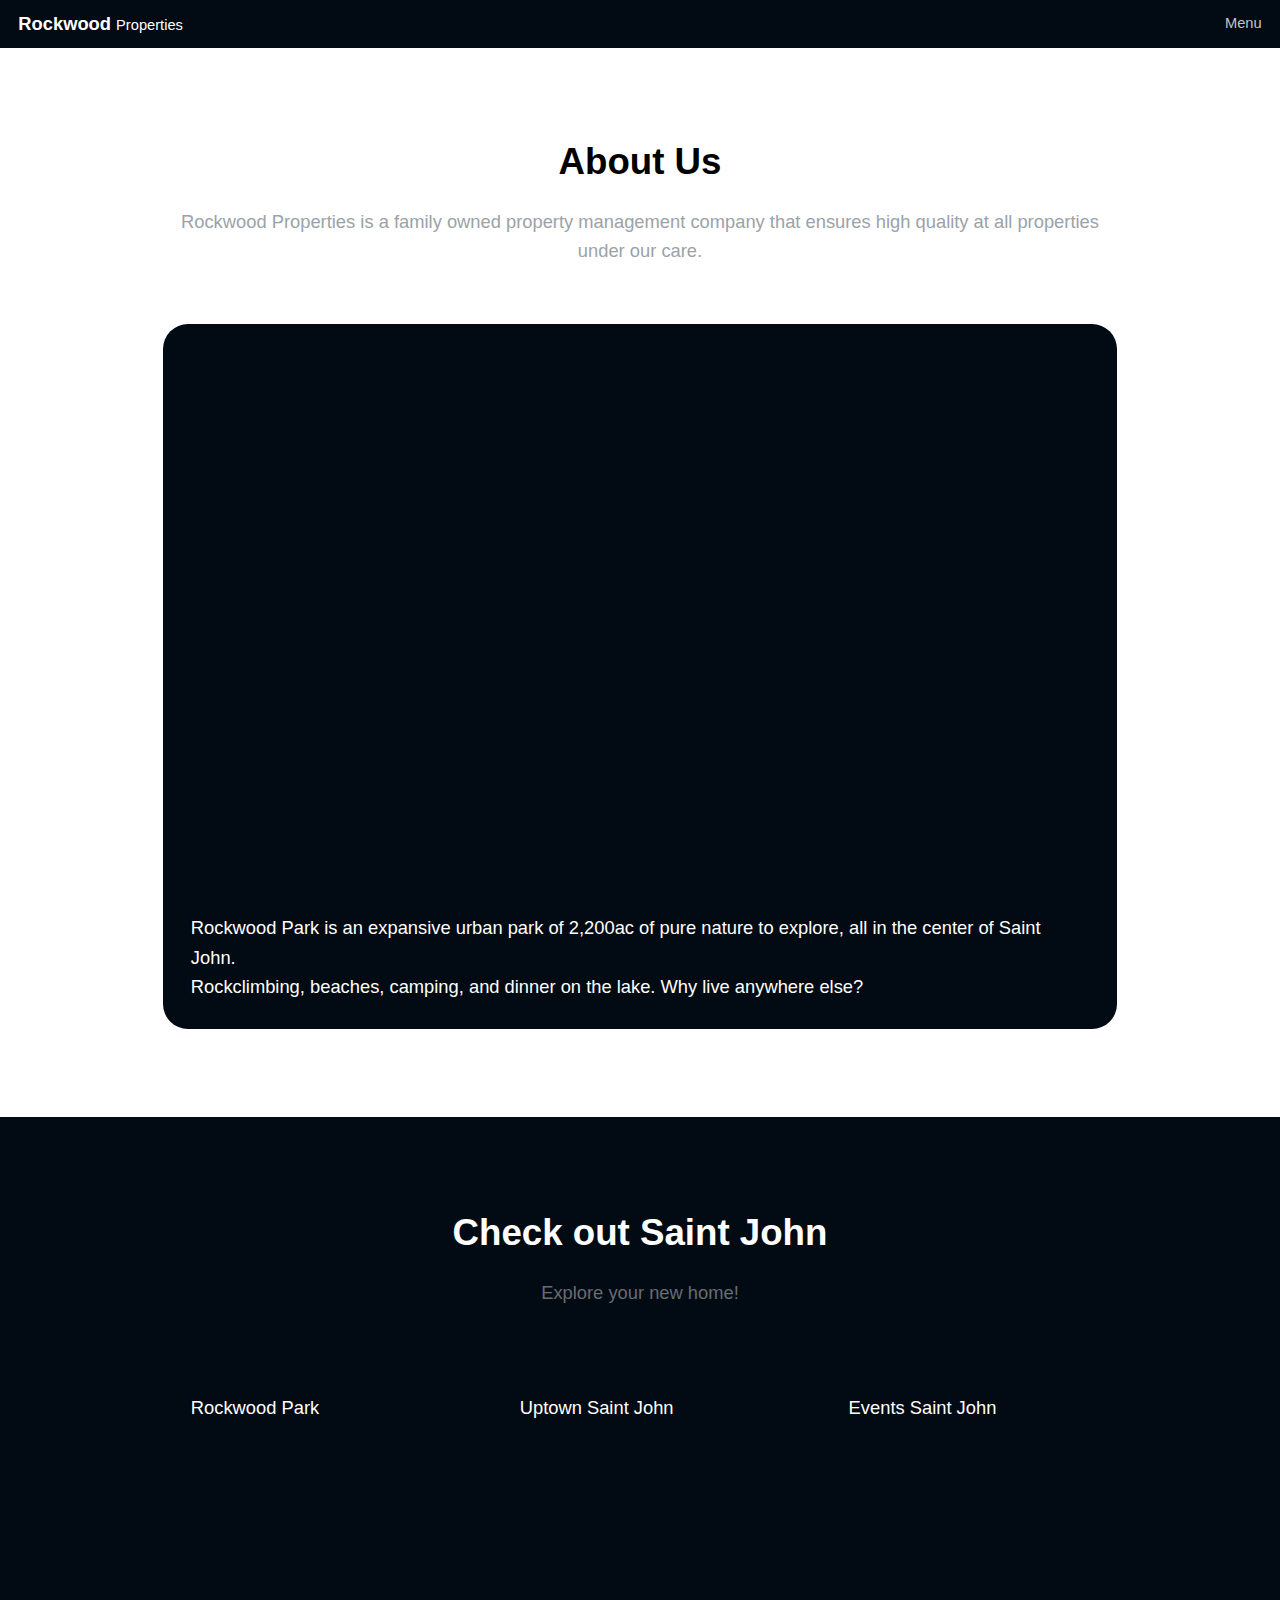
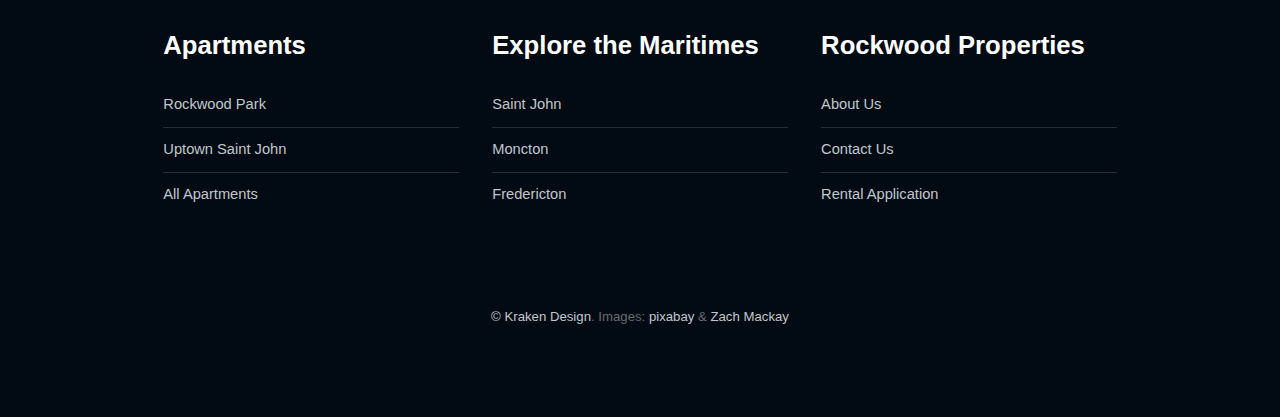
==== commit 2c7bcd06: "Add everything else" ====
--- a/about.html
+++ b/about.html
@@ -12,7 +12,7 @@
 		<link rel="stylesheet" href="assets/css/main.css" />
 		<link rel="icon" type="image/png" href="favicon.png"/>
 	</head>
-	<body>
+	<body class="subpage">
 
 		<!-- Header -->
 			<header id="header">
--- a/assets/css/main.css
+++ b/assets/css/main.css
@@ -22,6 +22,18 @@
 	article, aside, details, figcaption, figure, footer, header, hgroup, menu, nav, section {
 		display: block;
 	}
+
+	.pop-out
+    {
+        transition: transform .5s;
+    }
+
+    .pop-out:hover
+    {
+        -ms-transform: scale(1.5, 1.5);
+        -webkit-transform: scale(1.5, 1.5);
+        transform: scale(1.5, 1.5);
+    }
 
 	body {
 		line-height: 1;
@@ -3151,7 +3163,7 @@
 					}
 
 			.wrapper.style2 label {
-				color: #000000;
+				color: #ffffff;
 			}
 
 			.wrapper.style2 input[type="text"],
@@ -3237,7 +3249,7 @@
 				}
 
 			.wrapper.style2 table th {
-				color: #ffffff;
+				color: #000000;
 			}
 
 			.wrapper.style2 table thead {
@@ -3782,6 +3794,11 @@
 			opacity: 1;
 		}
 
+	#darkText p {
+		color: rgb(0, 0, 0);
+		font-size: 1.5em;
+	}
+
 /* Main */
 
 /* Footer */
